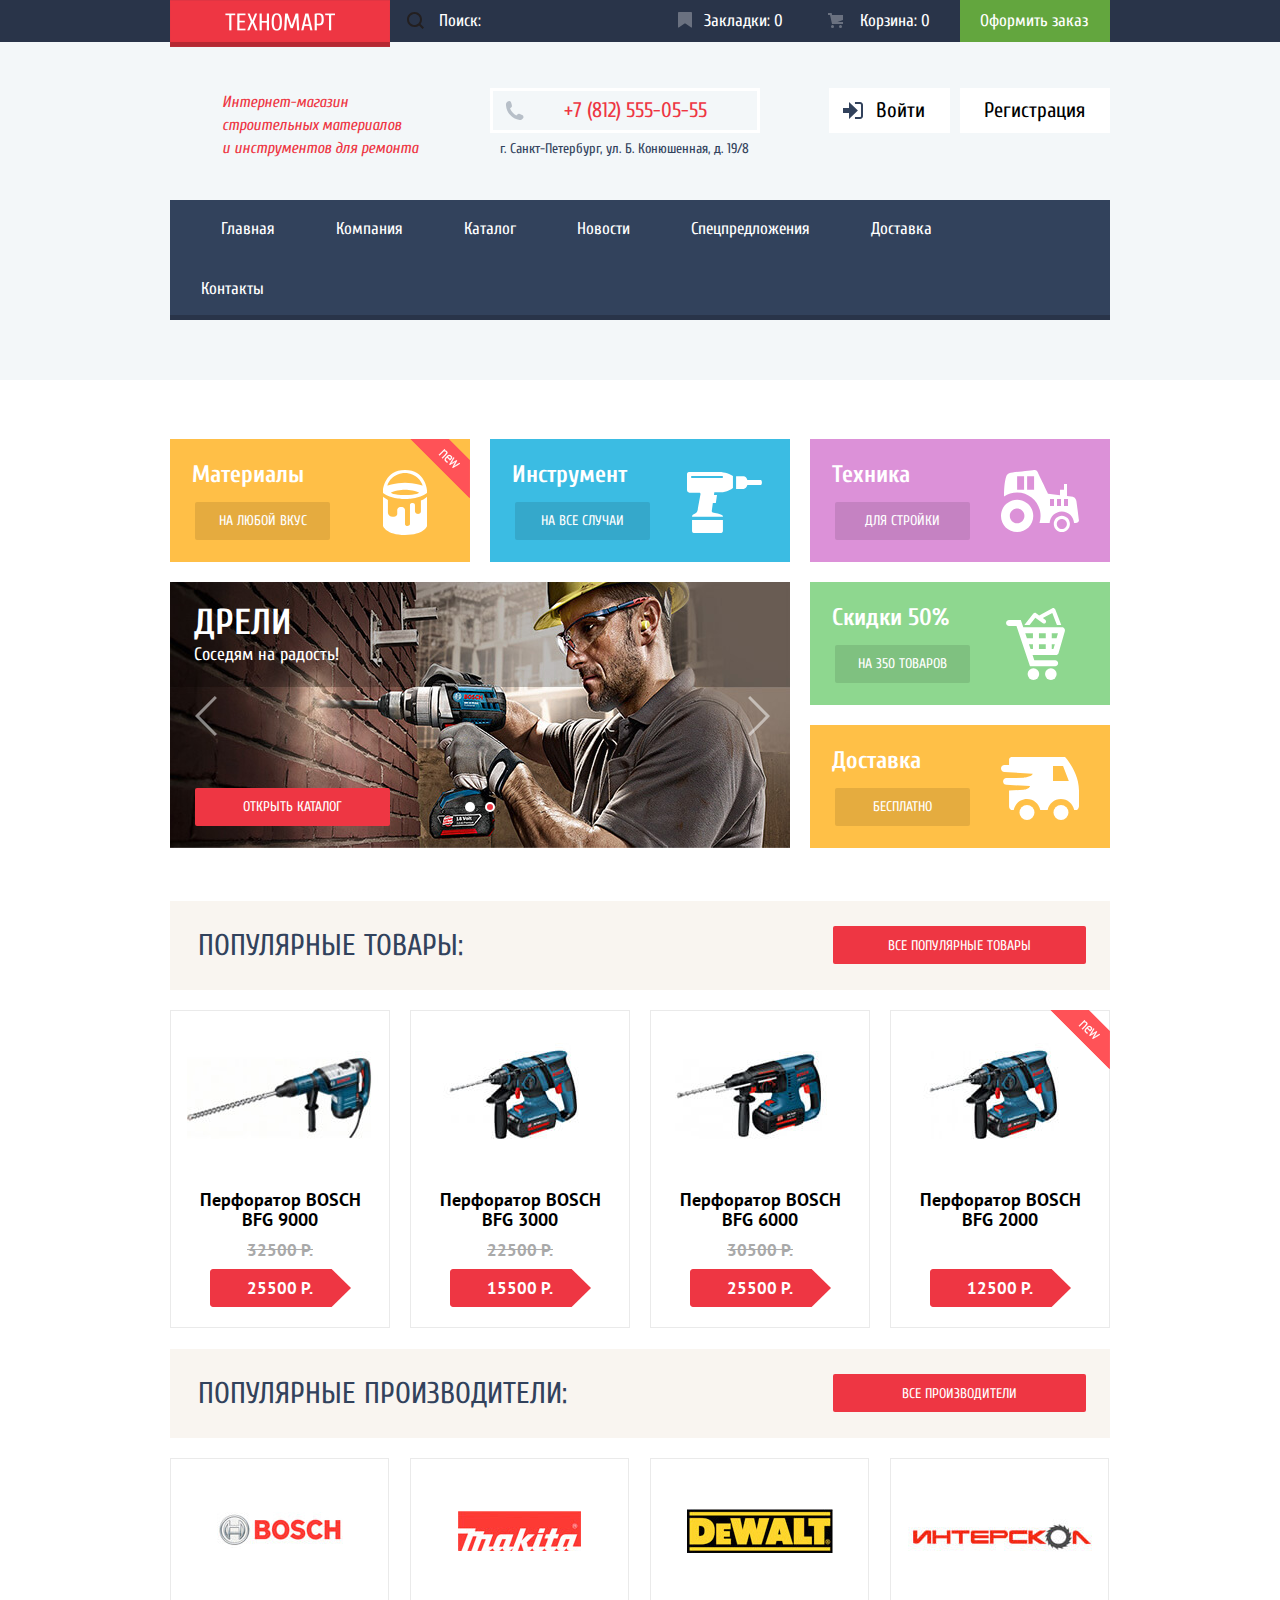
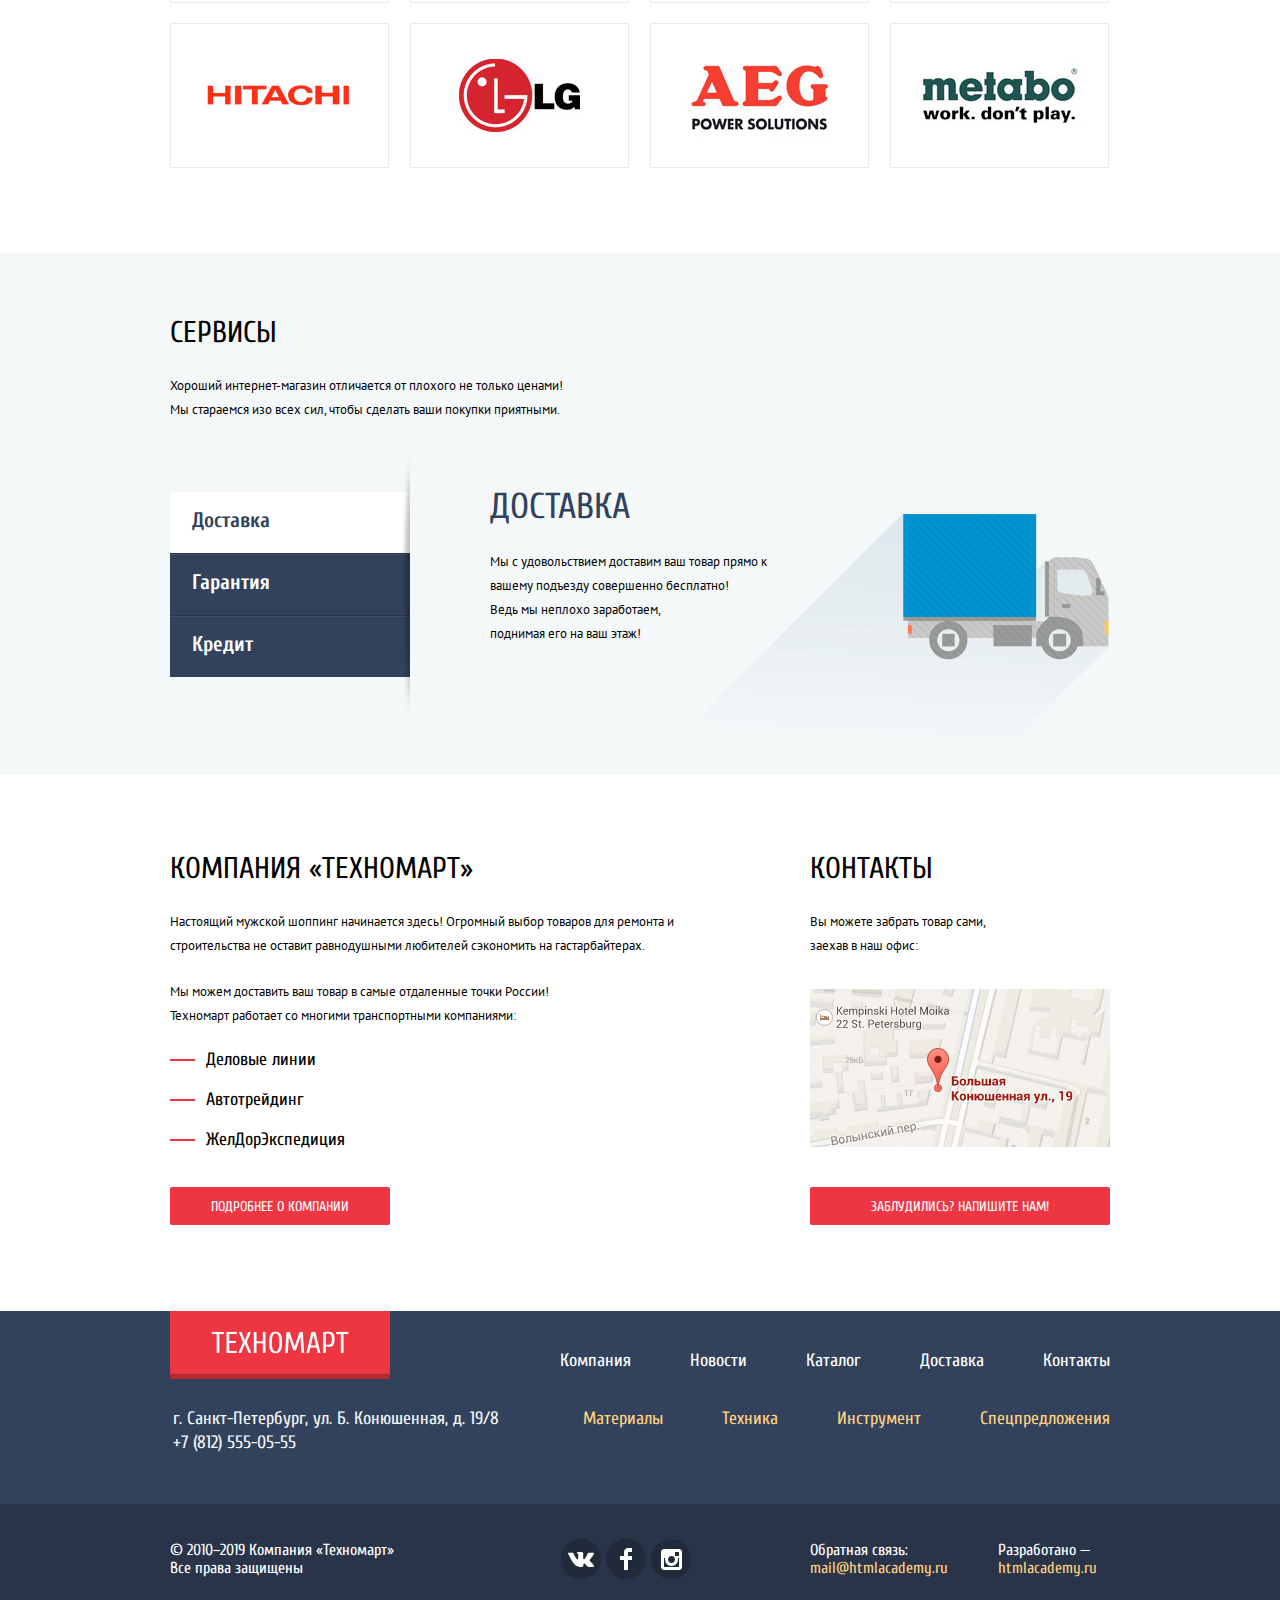
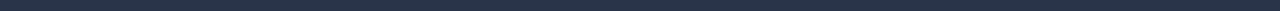
==== index.html @ 3f4727f4 "Styling of index.html is 100% complete" ====
<!DOCTYPE html>
<html lang="ru">
  <head>
    <meta charset="utf-8">
    <title>Техномарт</title>
    <link href="https://fonts.googleapis.com/css?family=Cuprum:400,400i,700%7CPT+Sans:400,700&display=swap&subset=cyrillic" rel="stylesheet">
    <link href="css/normalize.css" rel="stylesheet">
    <link href="css/style.css" rel="stylesheet">
  </head>
  <body>
    <header class="main-header">
      <div class="main-header-top-wrapper">
        <div class="main-header-top container">
          <div class="header-top-left">
            <a href="#" class="logo header-logo"><img src="img/logo-top.png" width="220" height="47" alt="Логотип Техномарта"></a>
            <form class="search-form">
              <input type="text" class="search-field" name="search" value="Поиск:">
            </form>
          </div>
          <div class="header-top-right">
            <a href="#" class="bookmarks">Закладки: 0</a>
            <a href="#" class="cart">Корзина: 0</a>
            <a href="#" class="button order-button">Оформить заказ</a>
          </div>
        </div>
      </div>
      <div class="main-header-middle container">
        <h1>Интернет-магазин<br> строительных материалов<br> и инструментов для ремонта</h1>
        <p class="main-header-contacts">
          <span class="phone-number">+7 (812) 555-05-55</span>
          <span>г. Санкт-Петербург, ул. Б. Конюшенная, д. 19/8</span>
        </p>
        <div class="user-authorization">
          <a href="#" class="button authorization-button sign-in-button">Войти</a>
          <a href="#" class="button authorization-button sign-up-button">Регистрация</a>
        </div>
      </div>
      <nav class="main-navigation container">
        <ul class="site-navigation list-marker-switch">
          <li class="site-navigation-item"><a href="#">Главная</a></li>
          <li class="site-navigation-item"><a href="#">Компания</a></li>
          <li class="site-navigation-item"><a href="catalog.html">Каталог</a></li>
          <li class="site-navigation-item"><a href="#">Новости</a></li>
          <li class="site-navigation-item"><a href="#">Спецпредложения</a></li>
          <li class="site-navigation-item"><a href="#">Доставка</a></li>
          <li class="site-navigation-item"><a href="#">Контакты</a></li>
        </ul>
      </nav>
    </header>
    <main>
      <section class="offers container">
        <div class="offers-item materials-item new-tag">
          <h3>Материалы</h3>
          <a href="#" class="button offers-item-button">На любой вкус</a>
        </div>
        <div class="offers-item instrument-item">
          <h3>Инструмент</h3>
          <a href="#" class="button offers-item-button">На все случаи</a>
        </div>
        <div class="offers-item technique-item">
          <h3>Техника</h3>
          <a href="#" class="button offers-item-button">Для стройки</a>
        </div>
        <div class="offers-item offers-item-slider">
          <input class="visually-hidden" type="radio" id="puncher-slide" name="offers-item-slider-toggle">  
          <input class="visually-hidden" type="radio" id="drill-slide" name="offers-item-slider-toggle" checked>
          <div class="offers-item-slider-toggles">
            <label for="puncher-slide" tabindex="0"></label>
            <label for="drill-slide" tabindex="0"></label>
          </div>
          <span class="slider-arrow slider-arrow-left" tabindex="0"></span>
          <div class="slider-item slider-item-drill">
            <h3>Дрели</h3>
            <span>Соседям на радость!</span>
            <a href="catalog.html" class="button slider-item-button">Открыть каталог</a>
          </div>
          <div class="slider-item slider-item-puncher">
            <h3>Перфораторы</h3>
            <span>Настоящие мужские игрушки</span>
            <a href="catalog.html" class="button slider-item-button">Открыть каталог</a>
          </div>
          <span class="slider-arrow slider-arrow-right" tabindex="0"></span>
        </div>
        <div>
          <div class="offers-item sales-item">
            <h3>Скидки 50%</h3>
            <a href="#" class="button offers-item-button">На 350 товаров</a>
          </div>
          <div class="offers-item delivery-item">
            <h3>Доставка</h3>
            <a href="#" class="button offers-item-button">Бесплатно</a>
          </div>
        </div>
      </section>
      <section class="popular-products container">
        <header class="popular-products-header">
          <h2 class="basic-title">Популярные товары:</h2>
          <a href="#" class="button popular-products-button">Все популярные товары</a>
        </header>
        <ul class="catalog-list list-marker-switch">
          <li class="catalog-list-item" tabindex="0">
            <img src="img/bfg-9000.jpg" width="218" height="170" alt="Перфоратор BOSCH BFG 9000">
            <h3>Перфоратор BOSCH BFG 9000</h3>
            <span class="last-price">32500 Р.</span>
            <span class="current-price">25500 Р.</span>
            <div class="catalog-item-buttons">
              <button class="button buy-item-button" type="button">Купить</button>
              <button class="button bookmark-item-button" type="button">В закладки</button>
            </div>
          </li>
          <li class="catalog-list-item" tabindex="0">
            <img src="img/bfg-3000.jpg" width="218" height="170" alt="Перфоратор BOSCH BFG 3000">
            <h3>Перфоратор BOSCH BFG 3000</h3>
            <span class="last-price">22500 Р.</span>
            <span class="current-price">15500 Р.</span>
            <div class="catalog-item-buttons">
              <button class="button buy-item-button" type="button">Купить</button>
              <button class="button bookmark-item-button" type="button">В закладки</button>
            </div>
          </li>
          <li class="catalog-list-item" tabindex="0">
            <img src="img/bfg-6000.jpg" width="218" height="170" alt="Перфоратор BOSCH BFG 6000">
            <h3>Перфоратор BOSCH BFG 6000</h3>
            <span class="last-price">30500 Р.</span>
            <span class="current-price">25500 Р.</span>
            <div class="catalog-item-buttons">
              <button class="button buy-item-button" type="button">Купить</button>
              <button class="button bookmark-item-button" type="button">В закладки</button>
            </div>
          </li>
          <li class="catalog-list-item new-tag no-sale" tabindex="0">
            <img src="img/bfg-2000.jpg" width="218" height="170" alt="Перфоратор BOSCH BFG 2000">
            <h3>Перфоратор BOSCH BFG 2000</h3>
            <span class="current-price">12500 Р.</span>
            <div class="catalog-item-buttons">
              <button class="button buy-item-button" type="button">Купить</button>
              <button class="button bookmark-item-button" type="button">В закладки</button>
            </div>
          </li>
        </ul>
      </section>
      <section class="popular-brands container">
        <header class="popular-brands-header">
          <h2 class="basic-title">Популярные производители:</h2>
          <a href="#" class="button popular-brands-button">Все производители</a>
        </header>
        <ul class="popular-brands-list list-marker-switch">
          <li class="popular-brands-item">
            <a href="#">
              <img src="img/Bosch.jpg" width="126" height="37" alt="BOSCH">
            </a>
          </li>
          <li class="popular-brands-item">
            <a href="#">
              <img src="img/Makita.jpg" width="123" height="40" alt="Makita">
            </a>
          </li>
          <li class="popular-brands-item">
            <a href="#">
              <img src="img/DeWALT.jpg" width="146" height="44" alt="DeWalt">
            </a>
          </li>
          <li class="popular-brands-item">
            <a href="#">
              <img src="img/Interscol.jpg" width="200" height="88" alt="Интерскол">
            </a>
          </li>
          <li class="popular-brands-item">
            <a href="#">
              <img src="img/Hitachi.jpg" width="169" height="31" alt="HITACHI">
            </a>
          </li>
          <li class="popular-brands-item">
            <a href="#">
              <img src="img/LG.jpg" width="121" height="73" alt="LG">
            </a>
          </li>
          <li class="popular-brands-item">
            <a href="#">
              <img src="img/AEG.jpg" width="151" height="96" alt="AEG">
            </a>
          </li>
          <li class="popular-brands-item">
            <a href="#">
              <img src="img/Metabo.jpg" width="204" height="69" alt="Metabo">
            </a>
          </li>
        </ul>
      </section>
      <div class="service-wrapper">
        <section class="service container">
          <h2 class="basic-title">Сервисы</h2>
          <p class="basic-text">
            Хороший интернет-магазин отличается от плохого не только ценами!
            Мы стараемся изо всех сил, чтобы сделать ваши покупки приятными.
          </p>
          <div class="service-content-wrapper">
            <input class="visually-hidden" type="radio" id="delivery" name="toggle" checked>
            <input class="visually-hidden" type="radio" id="guarantee" name="toggle">
            <input class="visually-hidden" type="radio" id="credit" name="toggle">  
            <div class="service-slider">
              <label for="delivery" tabindex="0">Доставка</label>
              <label for="guarantee" tabindex="0">Гарантия</label>
              <label for="credit" tabindex="0">Кредит</label>
            </div>
            <ul class="service-list list-marker-switch">
              <li class="service-item service-item-delivery">
                <h3>Доставка</h3>
                <p class="basic-text">
                  <span>Мы с удовольствием доставим ваш товар прямо
                    к вашему подъезду совершенно бесплатно!</span>
                  <span>Ведь мы неплохо заработаем,
                      поднимая его на ваш этаж!</span>
                  </p>
              </li>
              <li class="service-item service-item-guarantee">
                <h3>Гарантия</h3>
                <p class="basic-text">
                  <span>Если купленный у нас товар поломается или заискрит,</span>
                  <span>а также в случае пожара, спровоцированного его возгаранием,
                  вы всегда можете быть уверены в нашей гарантии. Мы обменяем
                  сгоревший товар на новый.</span>
                  Дом уж восстановите как-нибудь сами.</p>
              </li>
              <li class="service-item service-item-credit">
                <h3>Кредит</h3>
                <p class="basic-text">Залезть в долговую яму стало проще!
                  Кредитные консультанты придут вам на помощь.</p>
                <a href="#" class="button credit-request-button">Отправить заявку</a>
              </li>
            </ul>
          </div>
        </section>
      </div>
      <section class="company-information container">
        <div class="company-ability">
          <h2 class="basic-title">Компания «Техномарт»</h2>
          <p class="basic-text">Настоящий мужской шоппинг начинается здесь! Огромный выбор товаров для ремонта и
            строительства не оставит равнодушными любителей сэкономить на гастарбайтерах.</p>
          <p class="basic-text">Мы можем доставить ваш товар в самые отдаленные точки России!
            Техномарт работает со многими транспортными компаниями:</p>
          <ul class="transport-company-list list-marker-switch">
            <li>Деловые линии</li>
            <li>Автотрейдинг</li>
            <li>ЖелДорЭкспедиция</li>
          </ul>
          <a href="#" class="button">Подробнее о компании</a>
        </div>
        <div class="company-contacts">
          <h2 class="basic-title">Контакты</h2>
          <p class="basic-text">Вы можете забрать товар сами,
            заехав в наш офис:</p>
          <a href="#"><img src="img/minimap.png" width="300" height="158" alt="Расположение компании «Техномарт»"></a>
          <a href="#" class="button">Заблудились? Напишите нам!</a>
        </div>
      </section>
    </main>
    <footer class="main-footer">
      <div class="main-footer-top-wrapper">
        <div class="main-footer-top container">
          <div>
            <img src="img/logo-bottom.png" width="220" height="68" alt="Логотип Техномарта">
            <p class="main-footer-address">г. Санкт-Петербург, ул. Б. Конюшенная, д. 19/8<br>
                +7 (812) 555-05-55</p>
          </div>
          <nav class="main-footer-navigation">
            <ul class="footer-navigation-top list-marker-switch">
              <li><a href="#">Компания</a></li>
              <li><a href="#">Новости</a></li>
              <li><a href="catalog.html">Каталог</a></li>
              <li><a href="#">Доставка</a></li>
              <li><a href="#">Контакты</a></li>
            </ul>
            <ul class="footer-navigation-bottom list-marker-switch">
              <li><a href="#">Материалы</a></li>
              <li><a href="#">Техника</a></li>
              <li><a href="#">Инструмент</a></li>
              <li><a href="#">Спецпредложения</a></li>
            </ul>
          </nav>
        </div>      
      </div>
      <div class="main-footer-bottom-wrapper">
        <div class="main-footer-bottom container">
          <p class="main-footer-copyright">© 2010–2019 Компания «Техномарт»
            Все права защищены</p>
          <ul class="social-link-list list-marker-switch">
            <li class="social-link-item social-link-vk"><a href="vk.com/technomart"></a></li>
            <li class="social-link-item social-link-facebook"><a href="fb.com/technomart"></a></li>
            <li class="social-link-item social-link-instagram"><a href="instagram.com/technomart"></a></li>
          </ul>
          <div class="developer-links">
            <p class="main-footer-email">Обратная связь:
              <a href="mailto:mail@htmlacademy.ru">mail@htmlacademy.ru</a>
            </p>
            <p class="main-footer-developer">Разработано —
              <a href="https://htmlacademy.ru/intensive/htmlcss">htmlacademy.ru</a>
            </p>
          </div>
        </div>
      </div>
    </footer>
    <section class="modal modal-map">
      <h2 class="visually-hidden">Основная карта</h2>
      <img src="img/map.png" width="970" height="476" alt="Расположение Техномарта на карте">
      <button class="close-button map-close-button" type="button" aria-label="Закрыть карту" tabindex="0"></button>
    </section>
    <section class="modal modal-write-us">
      <h2 class="visually-hidden">Форма обратной связи</h2>
      <button class="close-button modal-close-button" type="button" aria-label="Закрыть окно обратной связи" tabindex="0"></button>
      <form class="modal-form" action="https://echo.htmlacademy.ru" method="get">
        <label for="name">Ваше имя:</label>
        <input type="text" id="name" name="name" placeholder="Имя Фамилия">
        <label for="email">Ваш e-mail:</label>
        <input type="text" id="email" name="email" placeholder="email@example.com">
        <label for="letter-text">Текст письма:</label>
        <textarea id="letter-text" name="letter-text" placeholder="В свободной форме"></textarea>
        <input class="button modal-form-button" type="submit" value="Отправить">
      </form>
    </section>
  </body>
</html>
---- css/style.css ----
html {
  box-sizing: border-box;
}

body {
  margin: 0;
  padding: 0;

  font-family: "Cuprum", Arial, sans-serif;
  font-size: 17px;
  line-height: 17px;
  font-weight: normal;
  color: #000000;

  background-color: #ffffff;
}

*,
*::before,
*::after {
  box-sizing: inherit;
}

a {
  color: #ffffff;
  text-decoration: none;
  outline: none;
}

img {
  max-width: 100%;
  height: auto;
}

.container {
  width: 960px;
  margin: 0 auto;
  padding: 0 10px;
}

.visually-hidden {
  position: absolute;
  width: 1px;
  height: 1px;
  margin: -1px;
  border: 0;
  padding: 0;
  clip: rect(0 0 0 0);
  overflow: hidden;
}

.basic-title {
  margin: 0;
  font-size: 30px;
  line-height: 30px;
  font-weight: normal;
  text-transform: uppercase;
}

.basic-text {
  margin: 0;

  font-family: "PT Sans", Arial, sans-serif;
  font-size: 13px;
  line-height: 24px;
}

.list-marker-switch {
  margin: 0;
  padding: 0;

  list-style: none;
}

.main-header-top a:hover,
.main-header-top a:focus {
  background-color: #212a3a;
}

.main-header-top a:active {
  color: rgba(255, 255, 255, 0.6);

  background-color: #161d29;
}

.main-header {
  margin-bottom: 59px;
  padding-bottom: 60px;
  background-color: #f3f7f9;
}

.main-header-top-wrapper {
  background-color: #293449;
}

.main-header-top {
  display: flex;
  justify-content: space-between;

  color: #ffffff;
  line-height: 18px;
}

.header-top-left {
  display: flex;
}

.header-top-right {
  display: flex;
}

.header-logo img {
  position: absolute;
}

.header-top-right a {
  display: inline-flex;
  min-width: 150px;
  padding-top: 12px;
  padding-bottom: 12px;
  padding-left: 20px;
  padding-right: 20px;
}

a.bookmarks {
  position: relative;
  padding-left: 44px;
}

a.cart {
  position: relative;
  padding-left: 50px;
}

.header-top-right a:not(:last-child)::before {
  content: "";

  position: absolute;
  top: 10px;
  left: 15px;

  width: 20px;
  height: 20px;

  opacity: 0.3;
  background-repeat: no-repeat;
  background-position: center;
}

a.bookmarks::before {
  background-image: url("../img/icon-bookmark.svg");
}

a.cart::before {
  background-image: url("../img/icon-cart.svg");
}

.header-top-right a:not(:last-child):hover::before,
.header-top-right a:not(:last-child):focus::before {
  opacity: 1;
}

.header-top-right a:not(:last-child):active::before {
  opacity: 0.5;
}

a.bookmarks:active::before {
  background-image: url("../img/icon-bookmark.svg");
  background-position: 48% 50%;
}

/* a.bookmarks::before {
  background-image: url("../img/icon-bookmark.svg");
}

a.cart::before {
  background-image: url("../img/icon-cart.svg");
} */

/* .header-logo {
  background-image: url("../img/logo-top.png");
  background-position: center;
}

.header-logo:hover {
  background-image: url("../img/logo-top-hover.png");
  background-position: center;
}

.header-logo:active {
  background-image: url("../img/logo-top-active.png");
  background-position: center;
} */

.main-header-middle {
  display: flex;
  justify-content: space-between;
  padding-top: 46px;
  padding-bottom: 39px;
}

.main-header-middle h1,
.main-header-middle h2 {
  width: 300px;
  margin: 0;
  padding-top: 3px;
  padding-left: 52px;
  padding-right: 20px;

  font-size: 16px;
  line-height: 23px;
  font-style: italic;
  font-weight: normal;
  color: #ee3643;
}

.user-account a {
  font-size: 16px;
  line-height: 18px;
  color: #32425c;
  text-decoration: underline;
}

.user-account a:hover,
.user-account a:focus {
  color: #ee3643;
}

.user-account a:active {
  color: rgba(50, 66, 92, 0.3);
}

a.username {
  color: #000000;
  text-decoration: none;
}

a.username:hover,
a.username:focus {
  color: #000000;
}

a.username:active {
  color: rgba(0, 0, 0, 0.3);
}

.main-header-contacts {
  width: 300px;
  margin: 0;

  font-size: 14px;
  line-height: 24px;
  color: #32425c;
}

.main-header-contacts span {
  display: inline-block;
}

.main-header-contacts .phone-number {
  position: relative;

  min-width: 270px;
  border: 3px solid #ffffff;
  margin-bottom: 4px;
  padding-top: 9px;
  padding-bottom: 9px;
  padding-left: 71px;
  padding-right: 20px;

  font-size: 21px;
  line-height: 21px;
  color: #ee3643;
}

.main-header-contacts .phone-number::before {
  content: "";

  position: absolute;
  top: 9px;
  left: 11px;

  width: 20px;
  height: 20px;

  background-image: url("../img/icon-phone.svg");
  background-repeat: no-repeat;
  background-position: center;
}

.main-header-contacts span:last-child {
  padding-left: 10px;
  padding-right: 10px;
}

.button {
  display: inline-block;
  border-radius: 2px;

  font-size: 14px;
  line-height: 18px;
  color: #ffffff;
  text-transform: uppercase;

  background-color: #ee3643;
}

.button:hover,
.button:focus {
  background-color: #ca2c37;
}

.button:active {
  background-color: #ba2732;
}

a.order-button {
  border-radius: 0;

  font-size: 17px;
  text-transform: none;

  background-color: #63a63e;
}

a.order-button:hover,
a.order-button:focus {
  background-color: #5fbb2d;
}

a.order-button:active {
  color: rgba(255, 255, 255, 0.5);

  background-color: #518534;
}

.user-authorization {
  display: flex;
  justify-content: flex-end;
  align-items: flex-start;
  width: 300px;
}

.authorization-button {
  display: inline-flex;
  padding-top: 12px;
  padding-bottom: 12px;
  padding-right: 10px;
  border-radius: 0;

  font-size: 21px;
  line-height: 21px;
  color: #000000;
  text-transform: none;

  background-color: #ffffff;
}

.authorization-button:hover,
.authorization-button:focus {
  color: #ee3643;

  background-color: #ffffff;
}

.authorization-button:active {
  color: rgba(0, 0, 0, 0.3);

  background-color: #ffffff;
}

.sign-in-button {
  position: relative;

  min-width: 121px;
  padding-left: 47px;
}

.sign-in-button::before {
  content: "";

  position: absolute;
  top: 12px;
  left: 14px;

  width: 20px;
  height: 20px;

  background-image: url("../img/icon-login.svg");
  background-repeat: no-repeat;
  background-position: center;
}

.sign-in-button:hover::before,
.sign-in-button:focus::before {
  background-image: url("../img/icon-login-hover.svg");
}

.sign-up-button {
  min-width: 150px;
  margin-left: 10px;
  padding-left: 24px;
}

.site-navigation {
  display: flex;
  flex-wrap: wrap;

  background-color: #32425c;

  box-shadow: inset 0px -5px 0 0 #293449;
}

.site-navigation-item a {
  display: inline-block;
  padding: 20px 30px;
  padding-bottom: 23px;
  padding-left: 31px;

  vertical-align: middle;
}

.site-navigation-item:first-child a {
  padding-left: 51px;
}

.site-navigation-item:last-child a {
  padding-right: 55px;
}

.site-navigation a:hover,
.site-navigation a:focus {
  background-color: #293449;
}

.site-navigation a:active {
  color: rgba(255, 255, 255, 0.5);

  background-color: #1d2739;
}

.search-form {
  min-width: 270px;
  margin-left: 220px;
}

.search-field {
  width: 100%;
  padding-top: 12px;
  padding-left: 49px;
  padding-bottom: 12px;
  border: 0;

  line-height: 18px;
  color: #ffffff;

  background-color: #293449;
  background-image: url("../img/icon-search.svg");
  background-repeat: no-repeat;
  background-position: 17px 12px;
}

.search-field:hover {
  background-color: #212a3a;
  background-image: url("../img/icon-search-hover.svg");
}

.search-field:focus {
  color: #000000;

  background-color: #ffffff;
  background-image: url("../img/icon-search-focus.svg");
  outline: none;
}

/* .search-field::before {
  content: "";

  position: absolute;
  top: 10px;
  left: 15px;

  display: block;
  width: 20px;
  height: 20px;

  opacity: 0.3;
  background-image: url("../img/icon-search.svg");
  background-repeat: no-repeat;
  background-position: center;
}

.search-field:hover::before {
  opacity: 1;
}

.search-field:focus::before {
  background-image: url("../img/icon-search-focus.svg");
} */

.main-header-top .full-cart {
  background-color: #ee3643;
}

.main-header-top .full-cart:hover,
.main-header-top .full-cart:focus {
  background-color: #ca2c37;
}

.main-header-top .full-cart:active {
  background-color: #ba2732;
}

.offers {
  display: flex;
  justify-content: space-between;
  flex-wrap: wrap;
  margin-bottom: 33px;
}

.offers-item {
  position: relative;
  width: 300px;
  min-height: 123px;
  margin-bottom: 20px;
  padding-top: 21px;
  padding-left: 22px;
}

.offers-item.new-tag:after {
  content: "";

  position: absolute;
  top: 0;
  right: 0;

  width: 60px;
  height: 59px;

  background-image: url("../img/new-flag.png");
  background-repeat: no-repeat;
  background-position: center;
}

.offers-item h3 {
  margin: 0;
  margin-bottom: 12px;

  font-size: 24px;
  line-height: 30px;
  font-weight: bold;
  color: #ffffff;
}

.offers-item-button {
  display: inline-block;
  min-width: 135px;
  margin-left: 3px;
  padding-top: 10px;
  padding-bottom: 10px;

  text-align: center;
  vertical-align: middle;

  background-color: rgba(0, 0, 0, 0.1);
}

.offers-item-button:hover,
.offers-item-button:focus {
  background-color: rgba(0, 0, 0, 0.2);
}

.offers-item-button:active {
  background-color: rgba(0, 0, 0, 0.3);
}

.materials-item {
  background-color: #ffbf47;
  background-image: url("../img/offers-materials.svg");
  background-repeat: no-repeat;
  background-position: 83.3% 54%;
}

.instrument-item {
  background-color: #3bbce3;
  background-image: url("../img/offers-instrument.svg");
  background-repeat: no-repeat;
  background-position: 87.7% 54%;
}

.technique-item {
  background-color: #dc91d8;
  background-image: url("../img/offers-technique.svg");
  background-repeat: no-repeat;
  background-position: 86% 51%;
}

.sales-item {
  background-color: #8ed78f;
  background-image: url("../img/offers-sales.svg");
  background-repeat: no-repeat;
  background-position: 81.5% 51%;
}

.delivery-item {
  background-color: #ffc047;
  background-image: url("../img/offers-delivery.svg");
  background-repeat: no-repeat;
  background-position: 86% 53%;
}

.offers-item-slider {
  position: relative;

  width: 620px;
  height: 266px;
  padding: 0;
}

.offers-item-slider-toggles label {
  position: absolute;
  top: 220px;

  display: block;
  width: 10px;
  height: 10px;
  border: none;
  border-radius: 50%;

  background-color: #ffffff;
}

.offers-item-slider-toggles label:first-child {
  left: 295px;
}

.offers-item-slider-toggles label:last-child {
  right: 295px;
}

#puncher-slide:checked ~ .slider-item-puncher,
#drill-slide:checked ~ .slider-item-drill {
  display: block;
}

#puncher-slide:checked ~ .offers-item-slider-toggles label[for="puncher-slide"],
#drill-slide:checked ~ .offers-item-slider-toggles label[for="drill-slide"] {
  border: 2px solid #ffffff;

  background-color: #ee3643;
}

.slider-arrow {
  position: absolute;
  top: 114px;

  width: 22px;
  height: 40px;

  background-repeat: no-repeat;
  background-position: center;

  opacity: 0.5;
  outline: none;
}

.slider-arrow.slider-arrow-left {
  left: 25px;

  background-image: url("../img/slider-arrow-icon.svg");
}

.slider-arrow.slider-arrow-right {
  right: 20px;

  background-image: url("../img/slider-arrow-icon.svg");

  transform: rotate(180deg);
}

.slider-arrow:hover,
.slider-arrow:focus {
  opacity: 1;
}

.slider-item {
  display: none;

  width: 620px;
  height: 266px;
  padding-top: 23px;
  padding-left: 24px;

  background-repeat: no-repeat;
  background-position: center;
  background-size: 100%;
}

.slider-item h3 {
  margin-bottom: 2px;

  font-size: 36px;
  line-height: 36px;
  font-weight: bold;
  text-transform: uppercase;
}

.slider-item span {
  display: block;
  margin-bottom: 121px;

  font-family: "Cuprum", Arial, sans-serif;
  font-size: 18px;
  line-height: 24px;
  color: #ffffff;
}

.slider-item-button {
  min-width: 195px;
  margin-left: 1px;
  padding: 10px;

  text-align: center;
  vertical-align: middle;

  background-color: #ee3643;
}

.slider-item-drill {
  background-color: #5d5355;
  background-image: url("../img/slider-drill.jpg");
}

.slider-item-puncher {
  background-color: #ccbca5;
  background-image: url("../img/slider-puncher.jpg");
}

.popular-products {
  margin-bottom: 21px;
}

.popular-products-header,
.popular-brands-header {
  display: flex;
  justify-content: space-between;
  align-items: center;
  padding: 0 24px;
  margin-bottom: 20px;

  background-color: #f9f5f0;
}

.popular-products-header .basic-title,
.popular-brands-header .basic-title {
  padding: 30px 4px;
  padding-bottom: 29px;
  color: #32425c;
}

.popular-products-button,
.popular-brands-button {
  min-width: 253px;
  margin-top: -2px;
  padding-left: 10px;
  padding-right: 10px;
  padding-top: 11px;
  padding-bottom: 9px;

  text-align: center;
}

.catalog {
  width: 700px;
}

.catalog-list {
  display: flex;
  justify-content: space-between;
  align-items: flex-start;
  flex-wrap: wrap;
}

.catalog-list-item {
  position: relative;

  display: block;
  width: 220px;
  padding-bottom: 10px;
  border: solid 1px rgb(234, 234, 234);

  text-align: center;
}

.catalog-list-item:hover,
.catalog-list-item:focus {
  box-shadow: 0px 5px 12.5px 0 rgba(41, 52, 73, 0.5);
  outline: none;
}

.catalog-list-item.new-tag:after {
  content: "";

  position: absolute;
  top: -1px;
  right: -1px;

  width: 60px;
  height: 59px;

  background-image: url("../img/new-flag.png");
  background-repeat: no-repeat;
  background-position: center;
}

.catalog-list-item h3 {
  margin: 0;
  margin-bottom: 5px;
  padding: 6px 19px;

  font-family: "PT Sans", Arial, sans-serif;
  font-size: 18px;
  line-height: 20px;
  font-weight: bold;
}

.catalog-list-item span {
  display: block;
  margin-bottom: 10px;

  font-family: "PT Sans", Arial, sans-serif;
  font-size: 17px;
  line-height: 18px;
  font-weight: bold;
}

.catalog-list-item .last-price {
  color: #a9a9a9;
  text-decoration: line-through;
}

.catalog-list-item .current-price {
  min-width: 141px;
  min-height: 38px;
  padding: 10px 0;

  text-align: center;
  color: #ffffff;

  background-image: url("../img/price-tag.svg");
  background-repeat: no-repeat;
  background-position: center;
}

.catalog-list-item.no-sale .current-price {
  margin-top: 33px;
}

.catalog-item-buttons {
  position: absolute;
  top: 0;
  left: 0;

  display: none;
  flex-direction: column;
  width: 218px;
  height: 158px;
  padding-top: 45px;
  padding-right: 42px;
  padding-bottom: 0;
  padding-left: 41px;

  background-color: #ffffff;
}

.catalog-item-buttons .button {
  display: block;
  min-width: 135px;
  min-height: 38px;
  margin-bottom: 7px;
}

.catalog-list-item:hover .catalog-item-buttons,
.catalog-list-item:focus .catalog-item-buttons,
.catalog-list-item:focus-within .catalog-item-buttons {
  display: flex;
}

.catalog-list-item .buy-item-button {
  border: none;
  background-color: #63a63e;
}

.catalog-list-item .buy-item-button:hover,
.catalog-list-item .buy-item-button:focus {
  background-color: #5fbb2d;
  outline: none;
}

.catalog-list-item .buy-item-button:active {
  background-color: #518534;
  outline: none;
}

.catalog-list-item .bookmark-item-button {
  color: #32425c;

  border: 3px solid #63a63e;
  border-radius: 3px;
  background-color: #ffffff;
  outline: none;
}

.catalog-list-item .bookmark-item-button:hover,
.catalog-list-item .bookmark-item-button:focus {
  border-color: #32425c;
  outline: none;
}

.catalog-list-item .bookmark-item-button:active {
  color: rgba(50, 66, 92, 0.3);

  border-color: rgba(50, 66, 92, 0.3);
  outline: none;
}

.popular-brands {
  margin-bottom: 65px;
}

.popular-brands-header {
  margin-bottom: 20px;
}

.popular-brands-list {
  display: flex;
  justify-content: space-between;
  flex-wrap: wrap;
}

.popular-brands-item {
  width: 220px;
  margin-bottom: 20px;
}

.popular-brands-item a {
  display: flex;
  width: 219px;
  height: 145px;
  border: 1px solid #eaeaea;

  text-align: center;
}

.popular-brands-item img {
  margin: auto;
}

.popular-brands-item a:hover,
.popular-brands-item a:focus {
  box-shadow: 0px 5px 12.5px 0 rgba(41, 52, 73, 0.5);
}

.popular-brands-item a:active {
  opacity: 0.3;
}

.service-wrapper {
  background-color: #f4f8f9;
}

.service {
  padding: 65px 10px;
  padding-bottom: 22px;
}

.service h2 {
  margin-bottom: 26px;
}

.service > p {
  width: 400px;
  margin-bottom: 67px;
}

.service-content-wrapper {
  display: flex;
  justify-content: space-between;
  margin-bottom: 0;
}

.service-slider {
  position: relative;
  display: flex;
  flex-direction: column;
  width: 240px;
  margin-top: 3px;
}

.service-slider::after {
  content: "";

  position: absolute;
  top: -42px;
  right: 0;

  width: 10px;
  height: 272px;

  background-image: url("../img/slider-shadow.png");
  background-repeat: no-repeat;
  background-position: center;
}

.service-slider label {
  padding: 13px 22px;
  padding-bottom: 18px;
  margin-bottom: 1px;

  font-size: 21px;
  line-height: 30px;
  font-weight: bold;
  color: #ffffff;

  background-color: #32425c;
  box-shadow: 0px 1px 0 0 rgb(41, 52, 73), inset 0px 1px 0 0 rgb(64, 80, 105);

  cursor: pointer;
}

.service-slider label:first-child {
  box-shadow: 0px 1px 0 0 rgb(41, 52, 73);
}

.service-slider label:last-child {
  box-shadow: inset 0px 1px 0 0 rgb(64, 80, 105);
}

.service-slider label:hover,
.service-slider label:focus {
  background-color: #293449;
  box-shadow: 0px 1px 0 0 rgb(41, 52, 73), inset 0px 1px 0 0 rgb(64, 80, 105);
  outline: none;
}

.service-slider label:first-child:hover {
  box-shadow: 0px 1px 0 0 rgb(41, 52, 73);
}

.service-slider label:last-child:hover {
  box-shadow: inset 0px 1px 0 0 rgb(64, 80, 105);
}

.service-slider label:active {
  color: #32425c;

  background-color: #ffffff;
  box-shadow: 0px 1px 0 0 rgb(255, 255, 255), inset 0px 1px 0 0 rgb(255, 255, 255);
  outline: none;
}

.service-slider label:first-child:active {
  box-shadow: 0px 1px 0 0 rgb(255, 255, 255);
}

.service-slider label:last-child:active {
  box-shadow: inset 0px 1px 0 0 rgb(255, 255, 255);
}

.service-list {
  width: 620px;
}

.service-item {
  display: none;
}

.service-item h3 {
  margin: 0;
  margin-bottom: 25px;

  font-size: 36px;
  line-height: 36px;
  font-weight: normal;
  color: #32425c;
  text-transform: uppercase;
}

.service-item span {
  display: block;
}

.service-item-delivery {
  padding-bottom: 107px;

  background-image: url("../img/service.png");
  background-repeat: no-repeat;
  background-position: 151px 25px;
}

.service-item-delivery span:first-of-type {
  width: 280px;
}

.service-item-delivery span:last-of-type {
  width: 220px;
}

.service-item-guarantee {
  padding-bottom: 83px;

  background-image: url("../img/guarantee.png");
  background-repeat: no-repeat;
  background-position: 232px 0;
}

.service-item-guarantee p {
  width: 375px;
}

.service-item-credit {
  padding-bottom: 92px;

  background-image: url("../img/credit.png");
  background-repeat: no-repeat;
  background-position: 155px 0;
}

.service-item-credit p {
  width: 280px;
  padding-bottom: 25px;
}

.credit-request-button {
  min-width: 195px;
  padding-top: 11px;
  padding-bottom: 9px; 

  background-color: #ff5357;

  text-align: center;
}

#delivery:checked ~ .service-list .service-item-delivery,
#guarantee:checked ~ .service-list .service-item-guarantee,
#credit:checked ~ .service-list .service-item-credit {
  display: block;
}

#delivery:checked ~ .service-slider label[for="delivery"],
#guarantee:checked ~ .service-slider label[for="guarantee"],
#credit:checked ~ .service-slider label[for="credit"] {
  color: #32425c;

  background-color: #ffffff;
}

.company-information {
  display: flex;
  justify-content: space-between;
  padding-top: 79px;
  padding-bottom: 86px;
}

.company-information h2 {
  margin-bottom: 26px;
}

.company-ability {
  width: 540px;
  padding-right: 20px;
}

.company-ability p {
  padding-bottom: 22px;
}

.company-ability p:last-of-type {
  padding-right: 90px;
}

.company-ability .button {
  min-width: 220px;
  padding-top: 11px;
  padding-bottom: 9px; 

  text-align: center;
}

.transport-company-list {
  margin-bottom: 17px;
}

.transport-company-list li {
  position: relative;
  padding-left: 36px;
  padding-bottom: 20px;

  font-size: 18px;
  line-height: 20px;  
}

.transport-company-list li::before {
  content: "";

  position: absolute;
  top: 9px;
  left: 0;

  width: 25px;
  height: 2px;

  background-color: #ee3643;
}

.company-contacts {
  width: 300px;
}

.company-contacts p {
  margin-bottom: 31px;
  padding-right: 90px;  
}

.company-contacts a:first-of-type:hover img,
.company-contacts a:first-of-type:focus img {
  transform: scale(1.05);
}

.company-contacts img {
  padding-bottom: 37px;
}

.company-contacts .button {
  min-width: 300px;
  padding-top: 11px;
  padding-bottom: 9px; 

  text-align: center;
}

.main-footer-address {
  padding: 3px;
}

.main-footer-top-wrapper {
  background-color: #32425c;
}

.main-footer-top {
  display: flex;
  justify-content: space-between;
  padding-bottom: 28px;

  font-size: 18px;
  line-height: 24px;
  color: #f3f7f9;
}

.footer-navigation-bottom a {
  color: #ffd180;
}

.main-footer-navigation {
  display: flex;
  flex-direction: column;
  margin: 25px;
  margin-right: 0;
}

.footer-navigation-top {
  display: flex;
  flex-wrap: wrap;
  min-width: 550px;
  padding-top: 13px;
  padding-bottom: 13px;
  padding-left: 2px;
}

.footer-navigation-top li:not(:last-child),
.footer-navigation-bottom li:not(:last-child) {
  margin-right: 59px;
}

.footer-navigation-bottom {
  display: flex;
  flex-wrap: wrap;
  min-width: 525px;
  padding-top: 21px;
  padding-bottom: 13px;
  padding-left: 25px;
}

.main-footer-navigation a:hover,
.main-footer-navigation a:focus {
  text-decoration: underline;
}

.main-footer-navigation a:active {
  text-decoration: none;

  opacity: 0.5;
}

.main-footer-bottom-wrapper {
  background-color: #293449;
}

.main-footer-bottom {
  display: flex;
  justify-content: space-between;
  padding-top: 21px;
  padding-bottom: 18px;

  font-size: 16px;
  line-height: 18px;
  color: #ffffff;
}

.main-footer-copyright {
  width: 300px;
  padding-right: 55px;
}

.main-footer-email a,
.main-footer-developer a {
  color: #ffd180;
}

.main-footer-email a:hover,
.main-footer-developer a:hover,
.main-footer-email a:focus,
.main-footer-developer a:focus {
  text-decoration: underline;
}

.main-footer-email a:active,
.main-footer-developer a:active {
  color: #ee3643;

  text-decoration: none;
}

.social-link-list {
  display: flex;
  flex-wrap: wrap;
  width: 300px;
  padding: 14px 71px;
}

.social-link-item {
  display: inline-block;
  padding-right: 5px;
}

.social-link-item a {
  display: block;
  width: 40px;
  height: 40px;
  border-radius: 50%;

  background-color: #212a3a;
}

.social-link-vk a {
  background-image: url("../img/vk-icon.svg");
  background-size: 26px 15px;
  background-repeat: no-repeat;
  background-position: 50%;
}

.social-link-facebook a {
  background-image: url("../img/fb-icon.svg");
  background-size: 12px 22px;
  background-repeat: no-repeat;
  background-position: 50%;
}

.social-link-instagram a {
  background-image: url("../img/insta-icon.svg");
  background-size: 21px 21px;
  background-repeat: no-repeat;
  background-position: 50%;
}

.social-link-item a:hover,
.social-link-item a:focus,
.social-link-item a:active {
  background-color: #ee3643;
}

.developer-links {
  display: flex;
  width: 300px;
}

.developer-links p {
  display: inline-block;
}

.main-footer-email {
  margin-right: 50px;
}

.modal-map {
  display: none;
}

.modal-write-us {
  display: none;
}

.modal-form label {
  font-size: 18px;
  line-height: 18px;
}

.modal-form input[placeholder],
.modal-form textarea[placeholder] {
  font-size: 13px;
  line-height: 18px;
  color: #a9a9a9;
}

.modal-form-button {
  border: none;
}

.close-button {
  display: block;
  width: 21px;
  height: 21px;
  border: none;
  background-color: transparent;
  background-image: url("../img/close-button.svg");
  background-repeat: no-repeat;
  background-position: 50%;
}

.breadcrumbs {
  display: flex;
}

.breadcrumbs a {
  font-family: "PT Sans", Arial, sans-serif;
  font-size: 13px;
  line-height: 18px;
  color: #000000;
  text-transform: uppercase;
}

.breadcrumbs a:hover,
.breadcrumbs a:focus {
  outline: 1px solid blue;
}

.catalog-main-title {
  margin: 0 auto;

  color: #32425c;

  background-color: #f2f6f8;
}

.catalog-content-container {
  display: flex;
}

.filters {
  width: 220px;
}

.main-filter-title {
  font-family: "PT Sans", Arial, sans-serif;
  font-size: 13px;
  line-height: 18px;
  font-weight: normal;
  color: #000000;
  text-transform: uppercase;

  background-color: #f7f3ec;
}

.filter-title {
  font-family: "PT Sans", Arial, sans-serif;
  font-size: 17px;
  line-height: 30px;
  font-weight: bold;
  text-transform: uppercase;
}

.price-range-filter {
  display: block;
  width: 220px;
  height: 80px;
  background-color: #f7f3ec;
}

.price-field {
  border: none;

  font-family: "PT Sans", Arial, sans-serif;
  font-size: 17px;
  line-height: 18px;

  background-color: #f7f3ec;
}

.brands-filter,
.power-supply-filter {
  border: none;
}

.brands-filter label,
.power-supply-filter label {
  font-family: "PT Sans", Arial, sans-serif;
  font-size: 15px;
  line-height: 20px;
  text-transform: uppercase;
}

input[type="checkbox"]:disabled,
input[type="radio"]:disabled {
  opacity: 0.3;
}

input[type="checkbox"]:disabled + label,
input[type="radio"]:disabled + label {
  opacity: 0.4;
}

.submit-button {
  border: 1px solid #e5e5e5;
  border-radius: 2px;

  font-family: "PT Sans", Arial, sans-serif;
  font-size: 13px;
  line-height: 18px;
  color: #000000;
  text-transform: uppercase;

  background-color: #ffffff;
}

.sorting {
  background-color: #f7f3ec;
}

.sorting-title {
  font-family: "PT Sans", Arial, sans-serif;
  font-size: 13px;
  line-height: 18px;
  font-weight: normal;
  color: #000000;
  text-transform: uppercase;
}

.sorting-link {
  font-family: "PT Sans", Arial, sans-serif;
  font-size: 13px;
  line-height: 18px;
  color: rgba(0, 0, 0, 0.3);
  text-transform: uppercase;
  text-decoration: underline;
  text-decoration-style: dotted;
  text-decoration-color: #ee3643;
}

.sorting-link:hover,
.sorting-link:focus {
  color: rgba(0, 0, 0, 1);
  text-decoration-style: solid;
}

.sorting-link-active,
.sorting-link-active:hover,
.sorting-link-active:focus {
  color: #ee3643;
  text-decoration: none;
}

.sorting-toggle {
  display: block;
  width: 11px;
  height: 10px;
  background-position: 50%;
  background-repeat: no-repeat;
  background-color: transparent;
}

.sorting-min-toggle {
  background-image: url("../img/icon-up-dir.svg");
}

.sorting-max-toggle {
  background-image: url("../img/icon-down-dir.svg");
}

.sorting-min-toggle:hover,
.sorting-min-toggle:focus {
  background-image: url("../img/icon-up-dir-hover.svg");
}

.sorting-max-toggle:hover,
.sorting-max-toggle:focus {
  background-image: url("../img/icon-down-dir-hover.svg");
}

.sorting-min-toggle.active-toggle {
  background-image: url("../img/icon-up-dir-active.svg");
}

.sorting-max-toggle.active-toggle {
  background-image: url("../img/icon-down-dir-active.svg");
}

.pagination-item a {
  border: 1px solid #e5e5e5;
  border-radius: 2px;

  font-family: "PT Sans", Arial, sans-serif;
  font-size: 13px;
  line-height: 18px;
  color: #000000;

  background-color: #ffffff;
}

.pagination-item a:hover,
.pagination-item a:focus {
  border-color: #bdc6ca;
}

.pagination-item a:active {
  border-color: #ee3643;
}

.pagination-item-current a,
.pagination-item-current a:hover,
.pagination-item-current a:focus,
.pagination-item-current a:active {
  border: none;

  color: #ffffff;

  background-color: #ee3643;
}

.puncher-info-wrapper {
  background-color: #f2f6f8;
}

.puncher-info-title {
  color: #32425c;
}

.modal-confirm {
  display: none;
}

.modal-confirm span {
  font-size: 30px;
  line-height: 30px;
  font-weight: normal;
}

.modal-buttons-block {
  background-color: #f1f1f1;
}

.continue-shopping-button {
  border: 3px solid #ffffff;
  border-radius: 2px;

  color: #000000;

  background-color: #ffffff;
}

.continue-shopping-button:hover,
.continue-shopping-button:focus {
  border-color: #32425c;

  background-color: #ffffff;
}

.continue-shopping-button:active {
  opacity: 0.3;
  background-color: #ffffff;
}
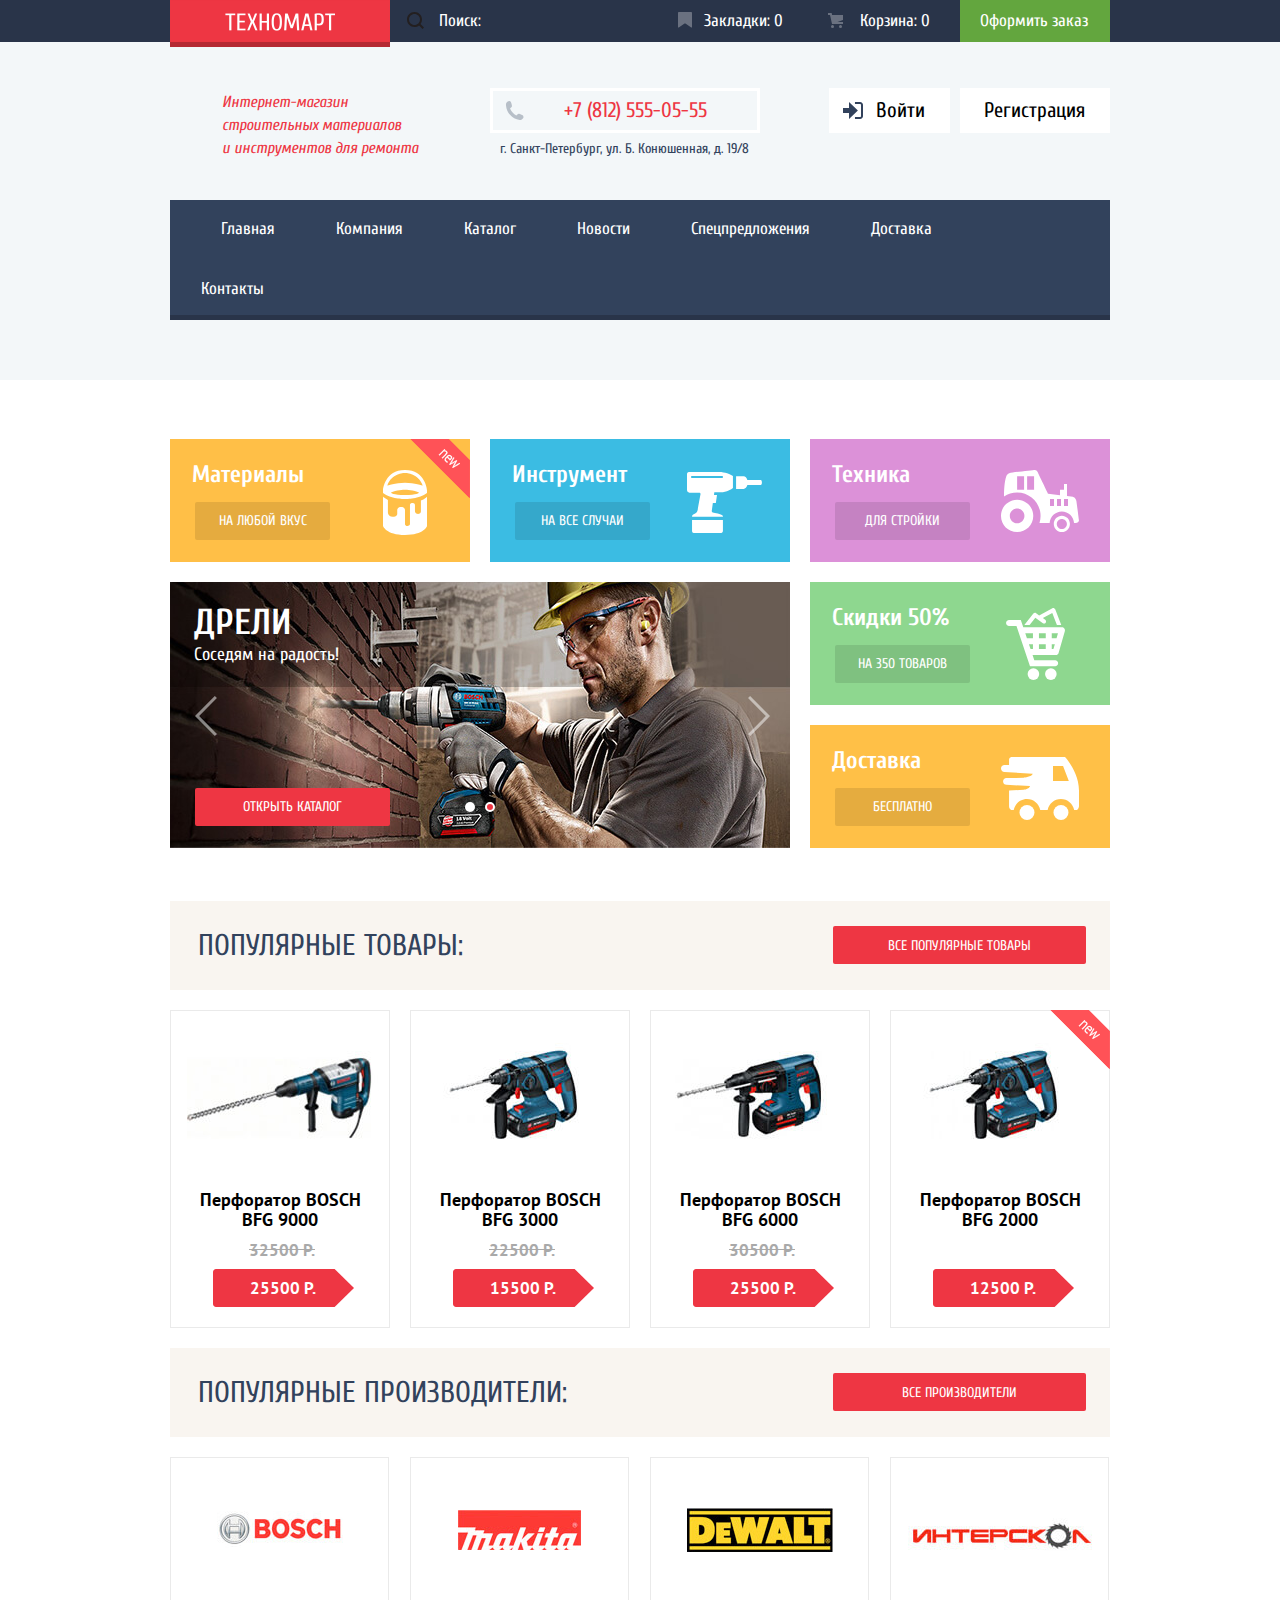
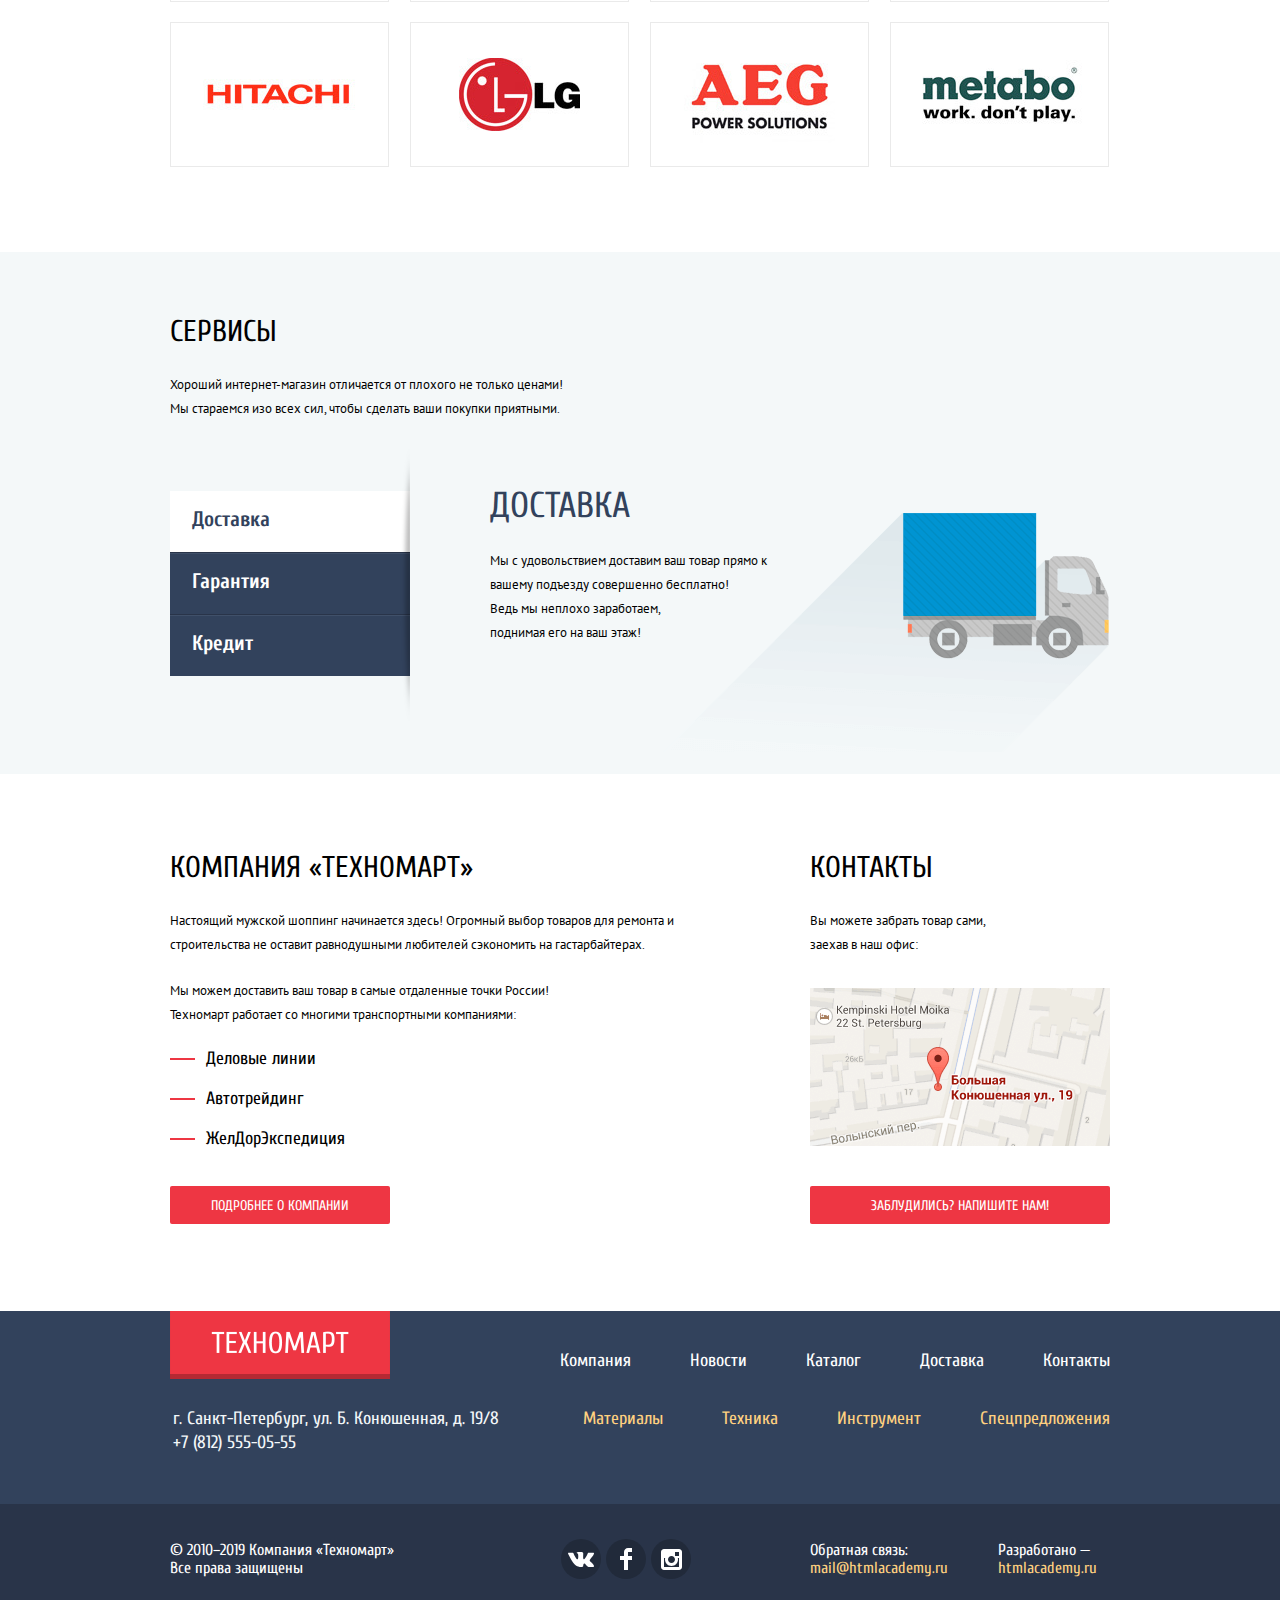
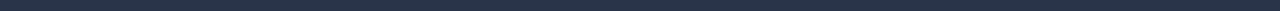
==== commit 935bb349: "Styling of catalog.html is 100% complete" ====
--- a/index.html
+++ b/index.html
@@ -12,9 +12,12 @@
       <div class="main-header-top-wrapper">
         <div class="main-header-top container">
           <div class="header-top-left">
-            <a href="#" class="logo header-logo"><img src="img/logo-top.png" width="220" height="47" alt="Логотип Техномарта"></a>
+            <a href="#" class="logo-image">
+              <img src="img/logo-top.png" width="220" height="47" alt="Логотип Техномарта">
+            </a>
+            <a href="#" class="logo header-logo"></a>
             <form class="search-form">
-              <input type="text" class="search-field" name="search" value="Поиск:">
+              <input type="text" class="search-field" name="search" placeholder="Поиск:">
             </form>
           </div>
           <div class="header-top-right">
@@ -65,8 +68,8 @@
           <input class="visually-hidden" type="radio" id="puncher-slide" name="offers-item-slider-toggle">  
           <input class="visually-hidden" type="radio" id="drill-slide" name="offers-item-slider-toggle" checked>
           <div class="offers-item-slider-toggles">
-            <label for="puncher-slide" tabindex="0"></label>
-            <label for="drill-slide" tabindex="0"></label>
+            <label for="puncher-slide"></label>
+            <label for="drill-slide"></label>
           </div>
           <span class="slider-arrow slider-arrow-left" tabindex="0"></span>
           <div class="slider-item slider-item-drill">
@@ -199,9 +202,9 @@
             <input class="visually-hidden" type="radio" id="guarantee" name="toggle">
             <input class="visually-hidden" type="radio" id="credit" name="toggle">  
             <div class="service-slider">
-              <label for="delivery" tabindex="0">Доставка</label>
-              <label for="guarantee" tabindex="0">Гарантия</label>
-              <label for="credit" tabindex="0">Кредит</label>
+              <label for="delivery">Доставка</label>
+              <label for="guarantee">Гарантия</label>
+              <label for="credit">Кредит</label>
             </div>
             <ul class="service-list list-marker-switch">
               <li class="service-item service-item-delivery">
--- a/css/style.css
+++ b/css/style.css
@@ -38,13 +38,20 @@
   padding: 0 10px;
 }
 
-.visually-hidden {
+.visually-hidden:not(:focus):not(:active),
+input[type="checkbox"].visually-hidden,
+input[type="radio"].visually-hidden {
   position: absolute;
+
   width: 1px;
   height: 1px;
   margin: -1px;
   border: 0;
   padding: 0;
+
+  white-space: nowrap;
+
+  clip-path: inset(100%);
   clip: rect(0 0 0 0);
   overflow: hidden;
 }
@@ -89,6 +96,10 @@
   background-color: #f3f7f9;
 }
 
+.main-header-catalog {
+  margin-bottom: 20px;
+}
+
 .main-header-top-wrapper {
   background-color: #293449;
 }
@@ -109,8 +120,30 @@
   display: flex;
 }
 
-.header-logo img {
+.logo-image img {
   position: absolute;
+  z-index: 10;
+}
+
+.header-logo {
+  position: absolute;
+  z-index: 100;
+
+  display: block;
+  width: 220px;
+  height: 47px;
+
+  background-image: url("../img/logo-top.png");
+  background-position: center;
+}
+
+.header-logo:hover,
+.header-logo:focus {
+  background-image: url("../img/logo-top-hover.png");
+}
+
+.header-logo:active {
+  background-image: url("../img/logo-top-active.png");
 }
 
 .header-top-right a {
@@ -169,29 +202,6 @@
   background-position: 48% 50%;
 }
 
-/* a.bookmarks::before {
-  background-image: url("../img/icon-bookmark.svg");
-}
-
-a.cart::before {
-  background-image: url("../img/icon-cart.svg");
-} */
-
-/* .header-logo {
-  background-image: url("../img/logo-top.png");
-  background-position: center;
-}
-
-.header-logo:hover {
-  background-image: url("../img/logo-top-hover.png");
-  background-position: center;
-}
-
-.header-logo:active {
-  background-image: url("../img/logo-top-active.png");
-  background-position: center;
-} */
-
 .main-header-middle {
   display: flex;
   justify-content: space-between;
@@ -214,7 +224,13 @@
   color: #ee3643;
 }
 
+.user-account {
+  width: 299px;
+}
+
 .user-account a {
+  display: inline-block;
+
   font-size: 16px;
   line-height: 18px;
   color: #32425c;
@@ -230,9 +246,60 @@
   color: rgba(50, 66, 92, 0.3);
 }
 
+.account-management {
+  display: flex;
+  padding-top: 12px;
+  padding-bottom: 12px;
+  padding-left: 46px; 
+  margin-bottom: 8px; 
+
+  background-color: #ffffff;
+}
+
+.account-exit-icon {
+  display: block;
+  width: 20px;
+  height: 20px;
+
+  background-image: url("../img/icon-logout.svg");
+  background-repeat: no-repeat;
+  background-position: center;
+}
+
+.account-exit-icon:hover,
+.account-exit-icon:focus {
+  background-image: url("../img/icon-logout-hover.svg");
+}
+
+.account-exit-icon:active {
+  background-image: url("../img/icon-logout.svg");
+}
+
 a.username {
+  position: relative;
+
+  display: block;
+  width: 200px;  
+  margin-right: 23px;
+
+  font-size: 21px;
+  line-height: 21px;
   color: #000000;
   text-decoration: none;
+}
+
+a.username::before {
+  content: "";
+
+  position: absolute;
+  left: -33px;
+
+  width: 20px;
+  height: 20px;
+
+  background-image: url("../img/icon-user.svg");
+  background-repeat: no-repeat;
+  background-position: center;
 }
 
 a.username:hover,
@@ -242,6 +309,36 @@
 
 a.username:active {
   color: rgba(0, 0, 0, 0.3);
+}
+
+a.username:hover::before,
+a.username:focus::before {
+  background-image: url("../img/icon-user-hover.svg")
+}
+
+a.username:active::before {
+  background-image: url("../img/icon-user.svg")
+}
+
+.user-account > a:first-of-type {
+  position: relative;
+
+  margin-left: 17px;
+  margin-right: 28px;
+}
+
+.user-account > a:first-of-type::after {
+  content: "";
+
+  position: absolute;
+  top: 7px;
+  right: -19px;
+
+  width: 4px;
+  height: 4px;
+  border-radius: 50%;
+
+  background-color: #32425c;
 }
 
 .main-header-contacts {
@@ -473,30 +570,69 @@
   outline: none;
 }
 
-/* .search-field::before {
-  content: "";
-
-  position: absolute;
-  top: 10px;
-  left: 15px;
-
-  display: block;
-  width: 20px;
-  height: 20px;
-
-  opacity: 0.3;
-  background-image: url("../img/icon-search.svg");
-  background-repeat: no-repeat;
-  background-position: center;
-}
-
-.search-field:hover::before {
-  opacity: 1;
-}
-
-.search-field:focus::before {
-  background-image: url("../img/icon-search-focus.svg");
-} */
+.search-field::-webkit-input-placeholder {
+  font-size: 17px;
+  line-height: 18px;
+  color: #ffffff;
+
+  text-indent: 0px;   
+  transition: text-indent 0.3s ease;
+}
+
+.search-field::-moz-placeholder {
+  font-size: 17px;
+  line-height: 18px;
+  color: #ffffff;
+
+  text-indent: 0px;   
+  transition: text-indent 0.3s ease;
+}
+
+.search-field:-moz-placeholder {
+  font-size: 17px;
+  line-height: 18px;
+  color: #ffffff;
+
+  text-indent: 0px;   
+  transition: text-indent 0.3s ease;
+}
+
+.search-field:-ms-input-placeholder {
+  font-size: 17px;
+  line-height: 18px;
+  color: #ffffff;
+
+  text-indent: 0px;   
+  transition: text-indent 0.3s ease;
+}
+
+.search-field:focus::-webkit-input-placeholder {
+  color: #000000;
+
+  text-indent: 500px;   
+  transition: text-indent 0.3s ease;
+}
+
+.search-field:focus::-moz-placeholder {
+  color: #000000;
+
+  text-indent: 500px;   
+  transition: text-indent 0.3s ease;
+}
+
+.search-field:focus:-moz-placeholder {
+  color: #000000;
+
+  text-indent: 500px;   
+  transition: text-indent 0.3s ease;
+}
+
+.search-field:focus:-ms-input-placeholder {
+  color: #000000;
+
+  text-indent: 500px;   
+  transition: text-indent 0.3s ease;
+}
 
 .main-header-top .full-cart {
   background-color: #ee3643;
@@ -639,12 +775,16 @@
 }
 
 #puncher-slide:checked ~ .slider-item-puncher,
-#drill-slide:checked ~ .slider-item-drill {
+#drill-slide:checked ~ .slider-item-drill,
+#puncher-slide:focus:checked ~ .slider-item-puncher,
+#drill-slide:focus:checked ~ .slider-item-drill {
   display: block;
 }
 
 #puncher-slide:checked ~ .offers-item-slider-toggles label[for="puncher-slide"],
-#drill-slide:checked ~ .offers-item-slider-toggles label[for="drill-slide"] {
+#drill-slide:checked ~ .offers-item-slider-toggles label[for="drill-slide"],
+#puncher-slide:focus:checked ~ .offers-item-slider-toggles label[for="puncher-slide"],
+#drill-slide:focus:checked ~ .offers-item-slider-toggles label[for="drill-slide"] {
   border: 2px solid #ffffff;
 
   background-color: #ee3643;
@@ -734,10 +874,6 @@
 .slider-item-puncher {
   background-color: #ccbca5;
   background-image: url("../img/slider-puncher.jpg");
-}
-
-.popular-products {
-  margin-bottom: 21px;
 }
 
 .popular-products-header,
@@ -772,6 +908,8 @@
 
 .catalog {
   width: 700px;
+  margin-top: 11px;
+  margin-bottom: 60px;
 }
 
 .catalog-list {
@@ -786,6 +924,7 @@
 
   display: block;
   width: 220px;
+  margin-bottom: 20px;
   padding-bottom: 10px;
   border: solid 1px rgb(234, 234, 234);
 
@@ -835,6 +974,8 @@
 }
 
 .catalog-list-item .last-price {
+  margin-left: 4px;
+
   color: #a9a9a9;
   text-decoration: line-through;
 }
@@ -842,6 +983,7 @@
 .catalog-list-item .current-price {
   min-width: 141px;
   min-height: 38px;
+  margin-left: 6px;
   padding: 10px 0;
 
   text-align: center;
@@ -1159,7 +1301,7 @@
   display: flex;
   justify-content: space-between;
   padding-top: 79px;
-  padding-bottom: 86px;
+  padding-bottom: 87px;
 }
 
 .company-information h2 {
@@ -1439,9 +1581,15 @@
 
 .breadcrumbs {
   display: flex;
+  margin-bottom: 20px;
+}
+
+.breadcrumbs li {
+  margin-right: 41px;
 }
 
 .breadcrumbs a {
+  position: relative;
   font-family: "PT Sans", Arial, sans-serif;
   font-size: 13px;
   line-height: 18px;
@@ -1451,11 +1599,34 @@
 
 .breadcrumbs a:hover,
 .breadcrumbs a:focus {
-  outline: 1px solid blue;
+  color: rgba(0, 0, 0, 0.5);
+}
+
+a.current-breadcrumbs-link:hover,
+a.current-breadcrumbs-link:focus {
+  color: #000000;
+}
+
+.breadcrumbs li:not(:last-child) a::after {
+  content: "";
+
+  position: absolute;
+
+  width: 8px;
+  height: 12px;
+  top: 2px;
+  right: -23px;
+
+  background-image: url("../img/icon-right-small.svg");
+  background-repeat: no-repeat;
+  background-position: center;
 }
 
 .catalog-main-title {
-  margin: 0 auto;
+  padding-top: 30px;
+  padding-left: 28px;
+  padding-right: 28px;
+  padding-bottom: 29px;
 
   color: #32425c;
 
@@ -1464,13 +1635,21 @@
 
 .catalog-content-container {
   display: flex;
+  margin-top: 9px;
 }
 
 .filters {
   width: 220px;
+  margin-right: 20px;
+  padding-top: 11px;
 }
 
 .main-filter-title {
+  margin: 0;
+  margin-bottom: 11px;
+  padding: 10px 19px;
+  border-radius: 2px;
+
   font-family: "PT Sans", Arial, sans-serif;
   font-size: 13px;
   line-height: 18px;
@@ -1482,6 +1661,9 @@
 }
 
 .filter-title {
+  margin: 0;
+  margin-bottom: 14px;
+
   font-family: "PT Sans", Arial, sans-serif;
   font-size: 17px;
   line-height: 30px;
@@ -1490,38 +1672,246 @@
 }
 
 .price-range-filter {
+  position: relative;
+
   display: block;
   width: 220px;
   height: 80px;
   background-color: #f7f3ec;
 }
 
+.price-range-line {
+  position: relative;
+  top: 39px;
+  left: 20px;
+
+  width: 180px;
+  height: 2px;
+
+  background-color: #d7dcde;
+}
+
+.price-range-line::before {
+  content: "";
+  
+  position: absolute;
+  top: 0;
+  left: 0;
+
+  width: 152px;
+  height: 2px;
+
+  background-color: #00ca74;
+}
+
+.price-toggle {
+  position: absolute;
+  z-index: 100;
+
+  display: inline-block;
+  width: 20px;
+  height: 20px;
+  border: 8px solid #ffffff;
+  border-radius: 50%;
+
+  background-color: #ababab;
+  box-shadow: 0 2px 0 0 #e0ddd8;
+}
+
+.price-toggle-left {
+  top: 30px;
+  left: 20px;
+}
+
+.price-toggle-right {
+  top: 30px;
+  right: 40px;
+}
+
+.price-toggle:hover,
+.price-toggle:focus {
+  outline: none;
+
+  transform: scale(1.2);  
+}
+
+.price-field-block {
+  position: relative;
+
+  display: flex;
+  justify-content: space-between;
+  margin-top: 9px;
+  margin-bottom: 42px;
+}
+
 .price-field {
+  width: 95px;
+  padding: 9px 5px;
+  padding-bottom: 11px;
   border: none;
 
   font-family: "PT Sans", Arial, sans-serif;
   font-size: 17px;
   line-height: 18px;
+  text-align: center;
 
   background-color: #f7f3ec;
+}
+
+.price-field-block::before {
+  content: "";
+
+  position: absolute;
+  top: 19px;
+  left: 105px;
+
+  width: 10px;
+  height: 1px;
+
+  background-color: #444444;
+}
+
+.price-field-max {
+  margin-left: auto;
 }
 
 .brands-filter,
 .power-supply-filter {
+  position: relative;
+
+  display: flex;
+  flex-direction: column;
+  flex-wrap: wrap;
+  margin: 0;
+  padding: 0;
   border: none;
+}
+
+.brands-filter {
+  margin-bottom: 20px;
+}
+
+.power-supply-filter {
+  margin-bottom: 57px;
+}
+
+.brands-filter::before,
+.power-supply-filter::before {
+  content: "";
+
+  position: absolute;
+  top: -17px;
+  left: 0;
+
+  width: 220px;
+  height: 1px;
+
+  background-color: #e5e5e5;
 }
 
 .brands-filter label,
 .power-supply-filter label {
+  position: relative;
+
+  margin-bottom: 20px;
+  padding-left: 35px;
+  padding-right: 35px;
+
   font-family: "PT Sans", Arial, sans-serif;
   font-size: 15px;
   line-height: 20px;
   text-transform: uppercase;
-}
-
-input[type="checkbox"]:disabled,
-input[type="radio"]:disabled {
-  opacity: 0.3;
+
+  user-select: none;
+}
+
+.brands-filter label::before,
+.power-supply-filter label::before {
+  content: "";
+
+  position: absolute;
+
+  top: -2px;
+  left: 0px;
+
+  background-repeat: no-repeat;
+  background-position: center;
+}
+
+.brands-filter label::before {
+  width: 23px;
+  height: 23px;
+  background-image: url("../img/checkbox-off.svg");
+}
+
+input[type="checkbox"]:checked + label::before {
+  width: 27px;
+  height: 23px;
+  background-image: url("../img/checkbox-on.svg");
+}
+
+.power-supply-filter label::before {
+  width: 25px;
+  height: 25px;
+  background-image: url("../img/radio-off.svg");
+}
+
+input[type="radio"]:checked + label::before {
+  width: 25px;
+  height: 25px;
+  background-image: url("../img/radio-on.svg");
+}
+
+input[type="checkbox"] + label:hover::before,
+input[type="checkbox"] + label:focus::before {
+  width: 23px;
+  height: 23px;
+  background-image: url("../img/checkbox-off-hover.svg");
+}
+
+input[type="checkbox"]:focus + label::before {
+  width: 23px;
+  height: 23px;
+  background-image: url("../img/checkbox-off-hover.svg");
+}
+
+input[type="checkbox"]:checked + label:hover::before,
+input[type="checkbox"]:checked + label:focus::before {
+  width: 27px;
+  height: 23px;
+  background-image: url("../img/checkbox-on-hover.svg");
+}
+
+input[type="checkbox"]:focus:checked + label::before {
+  width: 27px;
+  height: 23px;
+  background-image: url("../img/checkbox-on-hover.svg");
+}
+
+input[type="radio"] + label:hover::before,
+input[type="radio"] + label:focus::before {
+  width: 25px;
+  height: 25px;
+  background-image: url("../img/radio-off-hover.svg");
+}
+
+input[type="radio"]:focus + label::before {
+  width: 25px;
+  height: 25px;
+  background-image: url("../img/radio-off-hover.svg");
+}
+
+input[type="radio"]:checked + label:hover::before,
+input[type="radio"]:checked + label:focus::before {
+  width: 25px;
+  height: 25px;
+  background-image: url("../img/radio-on-hover.svg");
+}
+
+input[type="radio"]:focus:checked + label::before {
+  width: 25px;
+  height: 25px;
+  background-image: url("../img/radio-on-hover.svg");
 }
 
 input[type="checkbox"]:disabled + label,
@@ -1529,7 +1919,36 @@
   opacity: 0.4;
 }
 
+input[type="checkbox"]:disabled + label::before,
+input[type="radio"]:disabled + label::before {
+  opacity: 0.3;
+}
+
+input[type="checkbox"]:checked:disabled + label::before,
+input[type="radio"]:checked:disabled + label::before {
+  opacity: 0.3;
+}
+
+input[type="checkbox"]:disabled + label::before {
+  background-image: url("../img/checkbox-off-hover.svg");
+}
+
+input[type="checkbox"]:checked:disabled + label::before {
+  background-image: url("../img/checkbox-on-hover.svg");
+}
+
+input[type="radio"]:disabled + label::before {
+  background-image: url("../img/radio-off-hover.svg");
+}
+
+input[type="radio"]:checked:disabled + label::before {
+  background-image: url("../img/radio-on-hover.svg");
+}
+
+
 .submit-button {
+  display: inline-block;
+  padding: 10px 39px;
   border: 1px solid #e5e5e5;
   border-radius: 2px;
 
@@ -1537,22 +1956,41 @@
   font-size: 13px;
   line-height: 18px;
   color: #000000;
+  text-align: center;
   text-transform: uppercase;
 
   background-color: #ffffff;
 }
 
 .sorting {
+  display: flex;
+  margin-bottom: 20px;
+  padding-top: 10px;
+  padding-bottom: 9px;
+  padding-left: 19px;
+
   background-color: #f7f3ec;
 }
 
 .sorting-title {
+  margin: 0;
+  margin-right: 140px;
+
   font-family: "PT Sans", Arial, sans-serif;
   font-size: 13px;
   line-height: 18px;
   font-weight: normal;
   color: #000000;
   text-transform: uppercase;
+}
+
+.sorting-list {
+  display: flex;
+  margin-right: 52px;
+}
+
+.sorting-item:not(:last-child) {
+  margin-right: 65px;
 }
 
 .sorting-link {
@@ -1583,12 +2021,14 @@
   display: block;
   width: 11px;
   height: 10px;
+  margin-top: 4px;
   background-position: 50%;
   background-repeat: no-repeat;
   background-color: transparent;
 }
 
 .sorting-min-toggle {
+  margin-right: 21px;
   background-image: url("../img/icon-up-dir.svg");
 }
 
@@ -1614,7 +2054,21 @@
   background-image: url("../img/icon-down-dir-active.svg");
 }
 
+.pagination-list {
+  display: flex;
+  margin-top: 32px;
+}
+
+.pagination-item {
+  margin-right: 10px;
+}
+
 .pagination-item a {
+  display: block;
+  min-width: 38px;
+  height: 38px;
+  padding: 10px 0;
+
   border: 1px solid #e5e5e5;
   border-radius: 2px;
 
@@ -1622,8 +2076,16 @@
   font-size: 13px;
   line-height: 18px;
   color: #000000;
+  text-align: center;
 
   background-color: #ffffff;
+}
+
+.pagination-item:last-child a {
+  padding-left: 32px;
+  padding-right: 30px;
+
+  text-transform: uppercase;
 }
 
 .pagination-item a:hover,
@@ -1650,7 +2112,14 @@
   background-color: #f2f6f8;
 }
 
+.puncher-info {
+  padding-top: 65px;
+  padding-bottom: 68px;
+}
+
 .puncher-info-title {
+  margin-bottom: 26px;
+
   color: #32425c;
 }
 
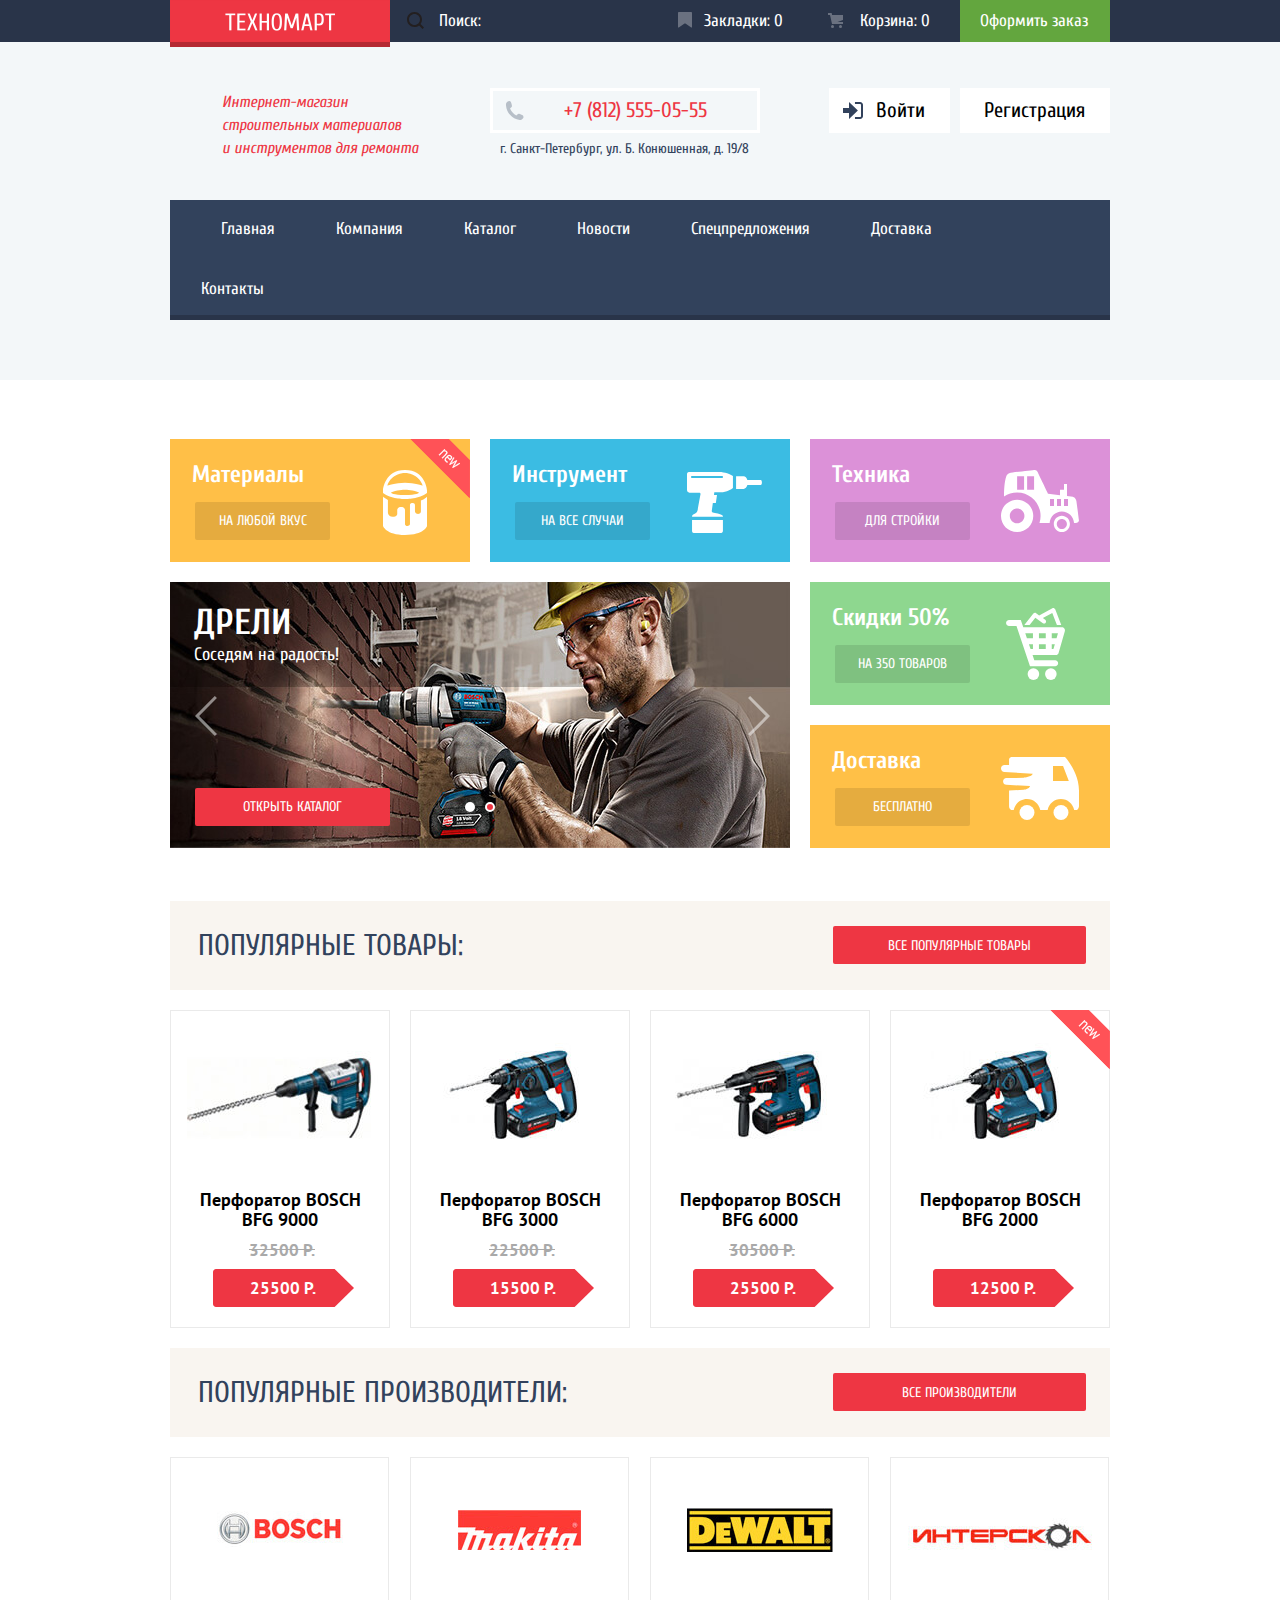
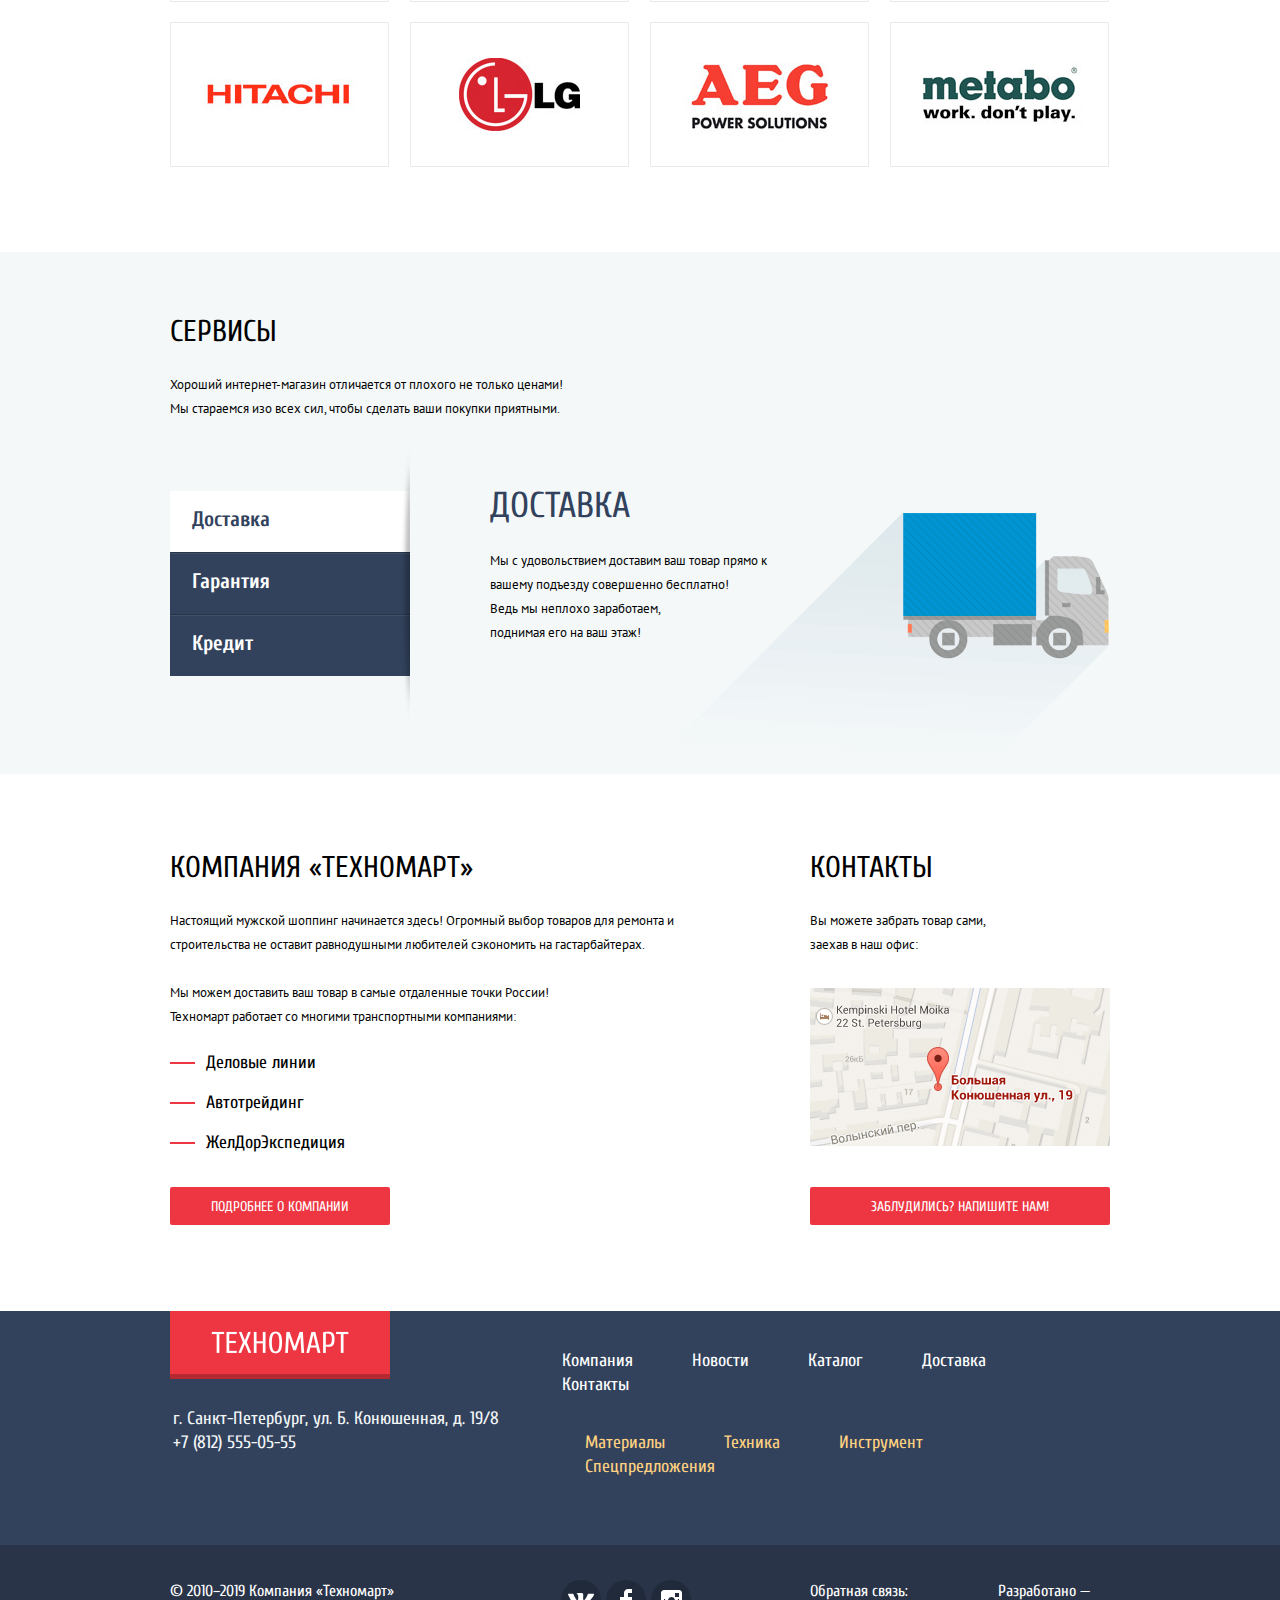
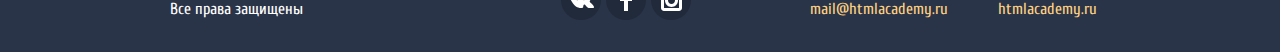
==== commit 210a1f65: "Content overflow check completed" ====
--- a/index.html
+++ b/index.html
@@ -100,7 +100,7 @@
           <h2 class="basic-title">Популярные товары:</h2>
           <a href="#" class="button popular-products-button">Все популярные товары</a>
         </header>
-        <ul class="catalog-list list-marker-switch">
+        <ul class="catalog-list catalog-list-mini list-marker-switch">
           <li class="catalog-list-item" tabindex="0">
             <img src="img/bfg-9000.jpg" width="218" height="170" alt="Перфоратор BOSCH BFG 9000">
             <h3>Перфоратор BOSCH BFG 9000</h3>
@@ -253,8 +253,10 @@
           <h2 class="basic-title">Контакты</h2>
           <p class="basic-text">Вы можете забрать товар сами,
             заехав в наш офис:</p>
-          <a href="#"><img src="img/minimap.png" width="300" height="158" alt="Расположение компании «Техномарт»"></a>
-          <a href="#" class="button">Заблудились? Напишите нам!</a>
+          <a href="map.html">
+            <img src="img/minimap.png" width="300" height="158" alt="Расположение компании «Техномарт»">
+          </a>
+          <a href="writeus.html" class="button">Заблудились? Напишите нам!</a>
         </div>
       </section>
     </main>
@@ -305,17 +307,21 @@
     </footer>
     <section class="modal modal-map">
       <h2 class="visually-hidden">Основная карта</h2>
-      <img src="img/map.png" width="970" height="476" alt="Расположение Техномарта на карте">
+      <img src="img/map.png" width="970" height="467" alt="Расположение Техномарта на карте">
       <button class="close-button map-close-button" type="button" aria-label="Закрыть карту" tabindex="0"></button>
     </section>
     <section class="modal modal-write-us">
       <h2 class="visually-hidden">Форма обратной связи</h2>
       <button class="close-button modal-close-button" type="button" aria-label="Закрыть окно обратной связи" tabindex="0"></button>
       <form class="modal-form" action="https://echo.htmlacademy.ru" method="get">
-        <label for="name">Ваше имя:</label>
-        <input type="text" id="name" name="name" placeholder="Имя Фамилия">
-        <label for="email">Ваш e-mail:</label>
-        <input type="text" id="email" name="email" placeholder="email@example.com">
+        <p>
+          <label for="name">Ваше имя:</label>
+          <input type="text" id="name" name="name" placeholder="Имя Фамилия">
+        </p>
+        <p>
+          <label for="email">Ваш e-mail:</label>
+          <input type="text" id="email" name="email" placeholder="email@example.com">
+        </p>
         <label for="letter-text">Текст письма:</label>
         <textarea id="letter-text" name="letter-text" placeholder="В свободной форме"></textarea>
         <input class="button modal-form-button" type="submit" value="Отправить">
--- a/css/style.css
+++ b/css/style.css
@@ -62,6 +62,7 @@
   line-height: 30px;
   font-weight: normal;
   text-transform: uppercase;
+  word-wrap: break-word;
 }
 
 .basic-text {
@@ -77,6 +78,19 @@
   padding: 0;
 
   list-style: none;
+}
+
+.main-header-top-wrapper {
+  background-color: #293449;
+}
+
+.main-header-top {
+  display: flex;
+  justify-content: space-between;
+  align-items: center;
+
+  color: #ffffff;
+  line-height: 18px;
 }
 
 .main-header-top a:hover,
@@ -98,18 +112,6 @@
 
 .main-header-catalog {
   margin-bottom: 20px;
-}
-
-.main-header-top-wrapper {
-  background-color: #293449;
-}
-
-.main-header-top {
-  display: flex;
-  justify-content: space-between;
-
-  color: #ffffff;
-  line-height: 18px;
 }
 
 .header-top-left {
@@ -204,6 +206,7 @@
 
 .main-header-middle {
   display: flex;
+  flex-wrap: wrap;
   justify-content: space-between;
   padding-top: 46px;
   padding-bottom: 39px;
@@ -233,6 +236,7 @@
 
   font-size: 16px;
   line-height: 18px;
+  vertical-align: top;
   color: #32425c;
   text-decoration: underline;
 }
@@ -323,6 +327,7 @@
 .user-account > a:first-of-type {
   position: relative;
 
+  width: 75px;
   margin-left: 17px;
   margin-right: 28px;
 }
@@ -341,6 +346,10 @@
   background-color: #32425c;
 }
 
+.user-account > a:last-of-type {
+  width: 115px;
+}
+
 .main-header-contacts {
   width: 300px;
   margin: 0;
@@ -352,6 +361,8 @@
 
 .main-header-contacts span {
   display: inline-block;
+
+  vertical-align: top;
 }
 
 .main-header-contacts .phone-number {
@@ -398,6 +409,7 @@
   line-height: 18px;
   color: #ffffff;
   text-transform: uppercase;
+  vertical-align: middle;
 
   background-color: #ee3643;
 }
@@ -690,7 +702,7 @@
 
 .offers-item-button {
   display: inline-block;
-  min-width: 135px;
+  width: 135px;
   margin-left: 3px;
   padding-top: 10px;
   padding-bottom: 10px;
@@ -827,8 +839,9 @@
   display: none;
 
   width: 620px;
-  height: 266px;
+  min-height: 266px;
   padding-top: 23px;
+  padding-bottom: 22px;
   padding-left: 24px;
 
   background-repeat: no-repeat;
@@ -856,7 +869,7 @@
 }
 
 .slider-item-button {
-  min-width: 195px;
+  width: 195px;
   margin-left: 1px;
   padding: 10px;
 
@@ -881,7 +894,7 @@
   display: flex;
   justify-content: space-between;
   align-items: center;
-  padding: 0 24px;
+  padding: 24px;
   margin-bottom: 20px;
 
   background-color: #f9f5f0;
@@ -889,14 +902,15 @@
 
 .popular-products-header .basic-title,
 .popular-brands-header .basic-title {
-  padding: 30px 4px;
-  padding-bottom: 29px;
+  max-width: 450px;
+  padding: 6px 4px;
+  padding-bottom: 5px;
   color: #32425c;
 }
 
 .popular-products-button,
 .popular-brands-button {
-  min-width: 253px;
+  width: 253px;
   margin-top: -2px;
   padding-left: 10px;
   padding-right: 10px;
@@ -914,7 +928,6 @@
 
 .catalog-list {
   display: flex;
-  justify-content: space-between;
   align-items: flex-start;
   flex-wrap: wrap;
 }
@@ -924,11 +937,21 @@
 
   display: block;
   width: 220px;
+  min-height: 318px;
   margin-bottom: 20px;
+  margin-right: 20px;
   padding-bottom: 10px;
   border: solid 1px rgb(234, 234, 234);
 
   text-align: center;
+}
+
+.catalog .catalog-list-item:nth-child(3n) {
+  margin-right: 0;
+}
+
+.catalog-list.catalog-list-mini .catalog-list-item:nth-child(4n) {
+  margin-right: 0;
 }
 
 .catalog-list-item:hover,
@@ -952,10 +975,17 @@
   background-position: center;
 }
 
+.catalog-list-item img {
+  display: block;
+  width: 218px;
+  min-height: 170px;
+}
+
 .catalog-list-item h3 {
   margin: 0;
   margin-bottom: 5px;
-  padding: 6px 19px;
+  padding: 9px 19px;
+  padding-bottom: 6px;
 
   font-family: "PT Sans", Arial, sans-serif;
   font-size: 18px;
@@ -1007,7 +1037,7 @@
   flex-direction: column;
   width: 218px;
   height: 158px;
-  padding-top: 45px;
+  padding-top: 43px;
   padding-right: 42px;
   padding-bottom: 0;
   padding-left: 41px;
@@ -1016,10 +1046,11 @@
 }
 
 .catalog-item-buttons .button {
-  display: block;
+  display: block;  
   min-width: 135px;
-  min-height: 38px;
-  margin-bottom: 7px;
+  margin-bottom: 8px;
+  padding-left: 11px;
+  border-radius: 3px;
 }
 
 .catalog-list-item:hover .catalog-item-buttons,
@@ -1030,25 +1061,37 @@
 
 .catalog-list-item .buy-item-button {
   border: none;
+  padding-top: 11px;
+  padding-bottom: 9px;
+
+  box-shadow: inset 0px -3px 0 0 rgb(54, 115, 21);
   background-color: #63a63e;
+  background-image: url("../img/icon-cart-default.svg");
+  background-repeat: no-repeat;
+  background-position: 12% 47%;
 }
 
 .catalog-list-item .buy-item-button:hover,
 .catalog-list-item .buy-item-button:focus {
   background-color: #5fbb2d;
+  background-image: url("../img/icon-cart.svg");
   outline: none;
 }
 
 .catalog-list-item .buy-item-button:active {
+  box-shadow: none;
   background-color: #518534;
+  background-image: url("../img/icon-cart.svg");
   outline: none;
 }
 
 .catalog-list-item .bookmark-item-button {
+  border: 3px solid #63a63e;
+  padding-top: 8px;
+  padding-bottom: 6px;
+
   color: #32425c;
 
-  border: 3px solid #63a63e;
-  border-radius: 3px;
   background-color: #ffffff;
   outline: none;
 }
@@ -1091,6 +1134,7 @@
   height: 145px;
   border: 1px solid #eaeaea;
 
+  color: #000000;
   text-align: center;
 }
 
@@ -1218,6 +1262,7 @@
 }
 
 .service-item h3 {
+  width: 280px;
   margin: 0;
   margin-bottom: 25px;
 
@@ -1274,7 +1319,9 @@
 }
 
 .credit-request-button {
-  min-width: 195px;
+  width: 195px;
+  padding-right: 15px;
+  padding-left: 15px;
   padding-top: 11px;
   padding-bottom: 9px; 
 
@@ -1301,7 +1348,7 @@
   display: flex;
   justify-content: space-between;
   padding-top: 79px;
-  padding-bottom: 87px;
+  padding-bottom: 86px;
 }
 
 .company-information h2 {
@@ -1314,7 +1361,7 @@
 }
 
 .company-ability p {
-  padding-bottom: 22px;
+  padding-bottom: 24px;
 }
 
 .company-ability p:last-of-type {
@@ -1322,15 +1369,17 @@
 }
 
 .company-ability .button {
-  min-width: 220px;
+  width: 220px;
   padding-top: 11px;
   padding-bottom: 9px; 
+  padding-left: 10px;
+  padding-right: 10px;
 
   text-align: center;
 }
 
 .transport-company-list {
-  margin-bottom: 17px;
+  margin-bottom: 14px;
 }
 
 .transport-company-list li {
@@ -1364,19 +1413,33 @@
   padding-right: 90px;  
 }
 
+.company-contacts a:first-of-type {
+  display: block;
+  width: 300px;
+  min-height: 158px;
+  padding-bottom: 41px;
+
+  color: #000000;
+}
+
+.company-contacts img {
+  display: block;
+  height: 158px;
+
+  background-color: #eeeae3;
+}
+
 .company-contacts a:first-of-type:hover img,
-.company-contacts a:first-of-type:focus img {
+.company-contacts a:first-of-type:focus img {  
   transform: scale(1.05);
 }
 
-.company-contacts img {
-  padding-bottom: 37px;
-}
-
 .company-contacts .button {
-  min-width: 300px;
+  width: 300px;
   padding-top: 11px;
   padding-bottom: 9px; 
+  padding-left: 10px;
+  padding-right: 10px;
 
   text-align: center;
 }
@@ -1413,21 +1476,24 @@
 .footer-navigation-top {
   display: flex;
   flex-wrap: wrap;
-  min-width: 550px;
+  width: 550px;
   padding-top: 13px;
   padding-bottom: 13px;
   padding-left: 2px;
 }
 
-.footer-navigation-top li:not(:last-child),
-.footer-navigation-bottom li:not(:last-child) {
+.footer-navigation-top li:not(:nth-child(5n)):not(:last-child) {
   margin-right: 59px;
 }
 
+.footer-navigation-bottom li:not(:nth-child(4n)):not(:last-child) {
+  margin-right: 59px;
+}
+
 .footer-navigation-bottom {
   display: flex;
   flex-wrap: wrap;
-  min-width: 525px;
+  width: 550px;
   padding-top: 21px;
   padding-bottom: 13px;
   padding-left: 25px;
@@ -1466,6 +1532,7 @@
 
 .main-footer-email a,
 .main-footer-developer a {
+  display: inline-block;
   color: #ffd180;
 }
 
@@ -1493,6 +1560,8 @@
 .social-link-item {
   display: inline-block;
   padding-right: 5px;
+
+  vertical-align: top;
 }
 
 .social-link-item a {
@@ -1538,34 +1607,18 @@
 
 .developer-links p {
   display: inline-block;
+
+  vertical-align: top;
 }
 
 .main-footer-email {
   margin-right: 50px;
 }
 
-.modal-map {
-  display: none;
-}
-
-.modal-write-us {
-  display: none;
-}
-
-.modal-form label {
-  font-size: 18px;
-  line-height: 18px;
-}
-
-.modal-form input[placeholder],
-.modal-form textarea[placeholder] {
-  font-size: 13px;
-  line-height: 18px;
-  color: #a9a9a9;
-}
-
-.modal-form-button {
-  border: none;
+.modal {
+  position: fixed;
+
+  display: block;
 }
 
 .close-button {
@@ -1573,14 +1626,166 @@
   width: 21px;
   height: 21px;
   border: none;
+
   background-color: transparent;
   background-image: url("../img/close-button.svg");
   background-repeat: no-repeat;
   background-position: 50%;
+
+  cursor: pointer;
+}
+
+.modal-map {
+  top: 151px;
+  left: 50%;
+
+  display: none;
+  width: 970px;
+  height: 467px;
+  margin-left: -485px;
+}
+
+.map-close-button {
+  position: absolute;
+
+  top: 24px;
+  right: 24px;
+}
+
+.modal-write-us {
+  top: 338px;
+  left: 50%;
+  z-index: 5;
+
+  display: none;
+  width: 620px;
+  height: 430px;
+  padding: 47px 80px;  
+  padding-bottom: 0;
+  margin-left: -310px;
+  border-top: 7px solid #ff5257;
+
+  background-color: #ffffff;
+  box-shadow: 0px 20px 40px 0 rgba(0, 0, 0, 0.75);
+}
+
+.modal-close-button {
+  position: absolute;
+
+  top: 9px;
+  right: 9px;
+}
+
+.modal-form {
+  display: flex;
+  justify-content: space-between;
+  flex-wrap: wrap;
+}
+
+.modal-form p {
+  margin: 0;
+}
+
+.modal-form label {
+  display: block;
+  width: 220px;
+  margin-bottom: 9px;
+
+  font-size: 18px;
+  line-height: 18px;
+}
+
+.modal-form textarea,
+.modal-form input[type="text"] {
+  padding: 8px 14px;
+  padding-top: 7px;
+  margin-bottom: 21px;
+  border: 2px solid #dee3e4;
+  border-radius: 2px;
+
+  color: #000000;
+}
+
+.modal-form input[type="text"] {
+  width: 220px;
+}
+
+.modal-form textarea {
+  width: 100%;
+  min-height: 114px;
+  margin-bottom: 74px;
+}
+
+.modal-form textarea:hover,
+.modal-form input[type="text"]:hover,
+.modal-form textarea:focus,
+.modal-form input[type="text"]:focus {
+  border-color: rgba(0, 0, 0, 0.3);
+
+  outline: none;
+}
+
+.modal-form input::-webkit-input-placeholder,
+.modal-form textarea::-webkit-input-placeholder {
+  font-family: "PT Sans", Arial, sans-serif;
+
+  font-size: 13px;
+  line-height: 18px;
+  color: #a9a9a9;
+}
+
+.modal-form input::-moz-placeholder,
+.modal-form textarea::-moz-placeholder {
+  font-family: "PT Sans", Arial, sans-serif;
+
+  font-size: 13px;
+  line-height: 18px;
+  color: #a9a9a9;
+}
+
+.modal-form input:-moz-placeholder,
+.modal-form textarea:-moz-placeholder {
+  font-family: "PT Sans", Arial, sans-serif;
+
+  font-size: 13px;
+  line-height: 18px;
+  color: #a9a9a9;
+}
+
+.modal-form input:-ms-input-placeholder,
+.modal-form textarea:-ms-input-placeholder {
+  font-family: "PT Sans", Arial, sans-serif;
+
+  font-size: 13px;
+  line-height: 18px;
+  color: #a9a9a9;
+}
+
+.modal-form::after {
+  content: "";
+  
+  position: absolute;
+  left: 0;
+  bottom: 0;
+  z-index: 10;
+
+  width: 100%;
+  height: 112px;
+
+  background-color: #f4f4f4;
+}
+
+.modal-form-button {
+  z-index: 15;
+
+  width: 460px;
+  padding: 10px 20px;
+  border: none;
 }
 
 .breadcrumbs {
   display: flex;
+  flex-wrap: wrap;
   margin-bottom: 20px;
 }
 
@@ -1714,6 +1919,8 @@
   border: 8px solid #ffffff;
   border-radius: 50%;
 
+  vertical-align: top;
+
   background-color: #ababab;
   box-shadow: 0 2px 0 0 #e0ddd8;
 }
@@ -1948,6 +2155,7 @@
 
 .submit-button {
   display: inline-block;
+  width: 140px;
   padding: 10px 39px;
   border: 1px solid #e5e5e5;
   border-radius: 2px;
@@ -1957,17 +2165,30 @@
   line-height: 18px;
   color: #000000;
   text-align: center;
+  vertical-align: middle;
   text-transform: uppercase;
 
   background-color: #ffffff;
 }
 
+.submit-button:focus,
+.submit-button:hover {
+  border-color: #bdc6ca;
+}
+
+.submit-button:active {
+  border-color: #ee3643;
+  outline: none;
+}
+
 .sorting {
   display: flex;
+  flex-wrap: wrap;
   margin-bottom: 20px;
   padding-top: 10px;
   padding-bottom: 9px;
   padding-left: 19px;
+  padding-right: 15px;
 
   background-color: #f7f3ec;
 }
@@ -1986,11 +2207,13 @@
 
 .sorting-list {
   display: flex;
-  margin-right: 52px;
-}
-
-.sorting-item:not(:last-child) {
-  margin-right: 65px;
+  align-items: center;
+  flex-wrap: wrap;
+  width: 400px;
+}
+
+.sorting-item:not(:nth-child(3n)):not(:last-child) {
+  margin-right: 69px;
 }
 
 .sorting-link {
@@ -2018,7 +2241,7 @@
 }
 
 .sorting-toggle {
-  display: block;
+  display: inline-block;
   width: 11px;
   height: 10px;
   margin-top: 4px;
@@ -2064,10 +2287,10 @@
 }
 
 .pagination-item a {
-  display: block;
+  display: inline-block;
   min-width: 38px;
   height: 38px;
-  padding: 10px 0;
+  padding: 10px;
 
   border: 1px solid #e5e5e5;
   border-radius: 2px;
@@ -2124,26 +2347,84 @@
 }
 
 .modal-confirm {
+  position: fixed;
+  top: 411px;
+  left: 50%;
+  z-index: 100;
+
   display: none;
+  width: 620px;
+  height: 282px;
+  margin-left: -310px;
+  padding-top: 65px;  
+  padding-bottom: 37px;
+  border-top: 7px solid #ff5257;
+
+  background-color: #ffffff;
+  box-shadow: 0px 20px 40px 0 rgba(0, 0, 0, 0.75);
 }
 
 .modal-confirm span {
+  position: relative;
+
+  display: block;
+  margin-bottom: 68px;
+  padding-left: 180px;
+
   font-size: 30px;
   line-height: 30px;
   font-weight: normal;
 }
 
+.modal-confirm span::before {
+  content: "";
+  
+  position: absolute;
+  top: -17px;
+  left: 81px;
+
+  width: 66px;
+  height: 66px;
+
+  background-image: url("../img/cart-confirm.svg");
+  background-repeat: no-repeat;
+  background-position: center;
+}
+
 .modal-buttons-block {
+  display: flex;
+  justify-content: center;
+  align-items: center;  
+  width: 620px;
+  height: 112px;
   background-color: #f1f1f1;
 }
 
-.continue-shopping-button {
+.modal-buttons-block .button {
+  display: inline-block;
+  width: 220px;
+  padding-top: 11px;
+  padding-bottom: 9px;
+
+  text-align: center;
+  vertical-align: middle;
+}
+
+.modal-order-button {
+  margin-right: 20px;
+}
+
+.modal-buttons-block .continue-shopping-button {
+  padding-top: 8px;
+  padding-bottom: 6px;
   border: 3px solid #ffffff;
   border-radius: 2px;
 
   color: #000000;
 
   background-color: #ffffff;
+
+  outline: none;
 }
 
 .continue-shopping-button:hover,
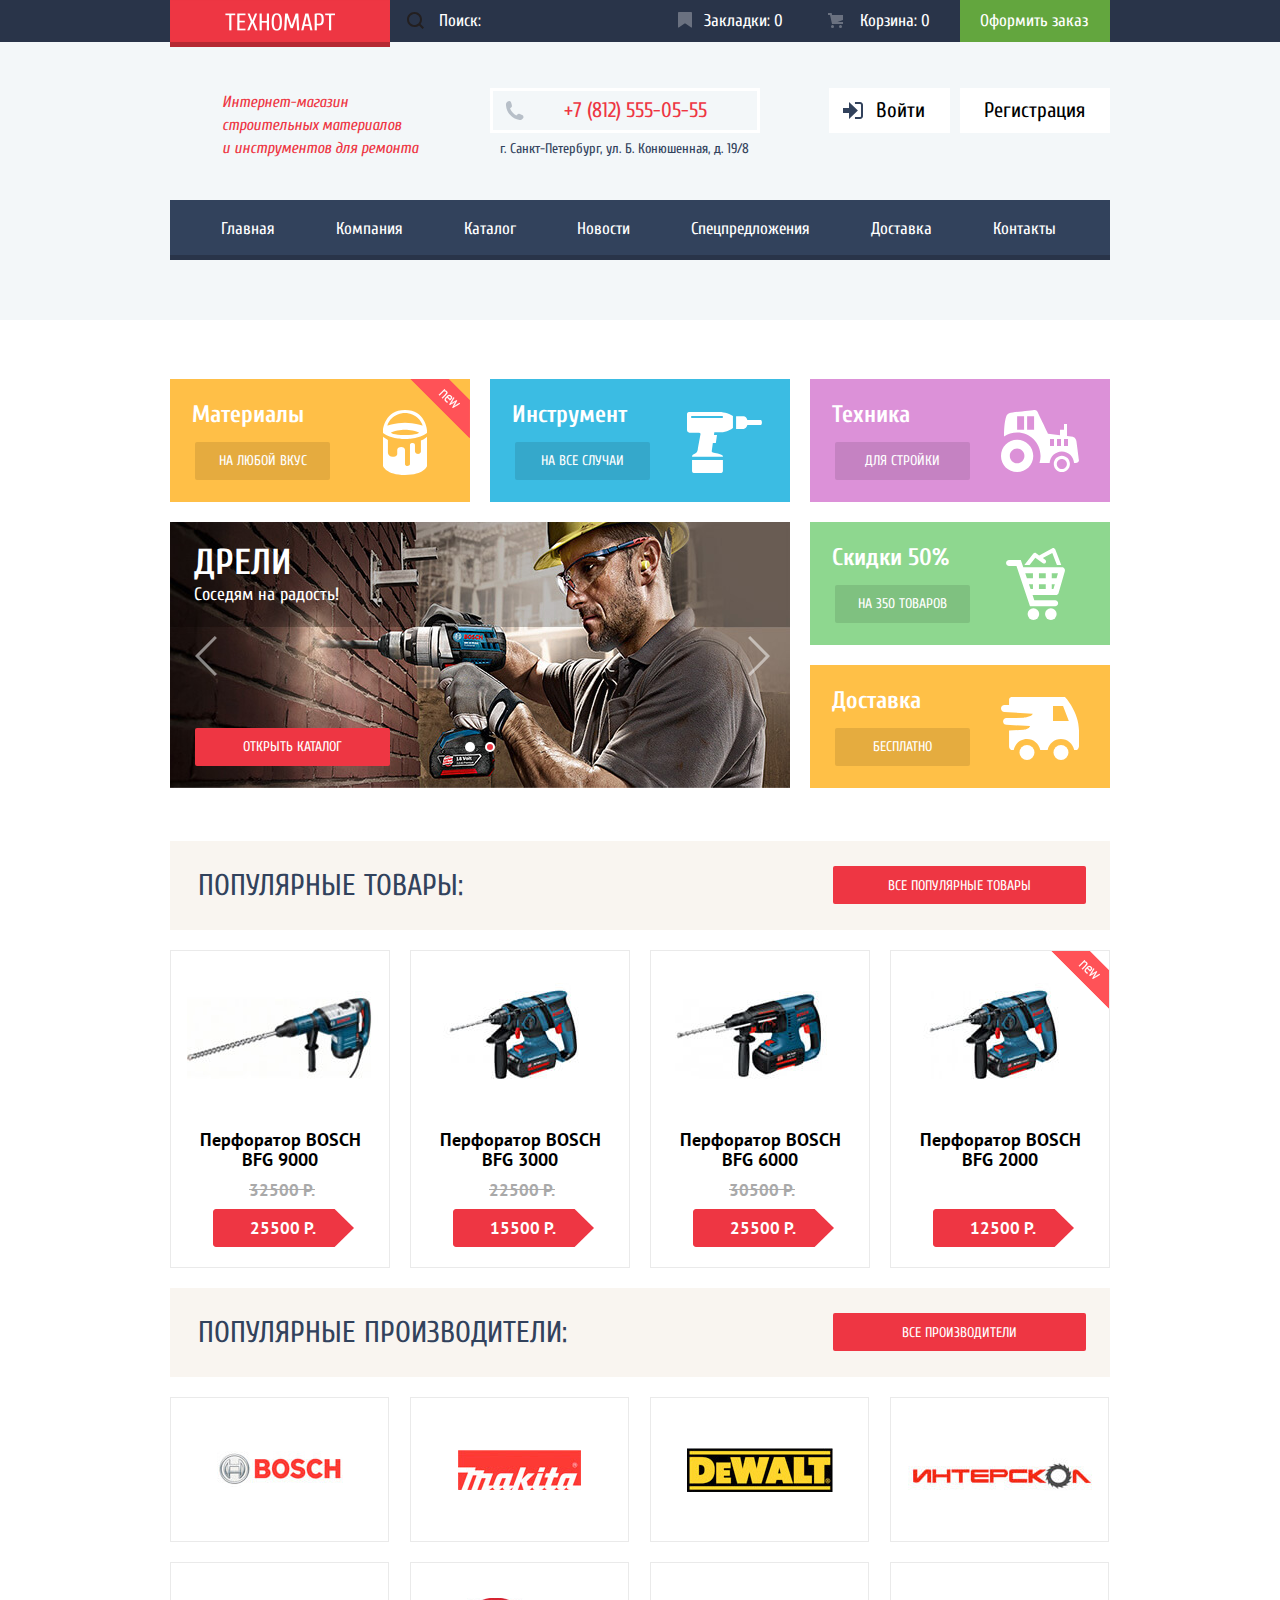
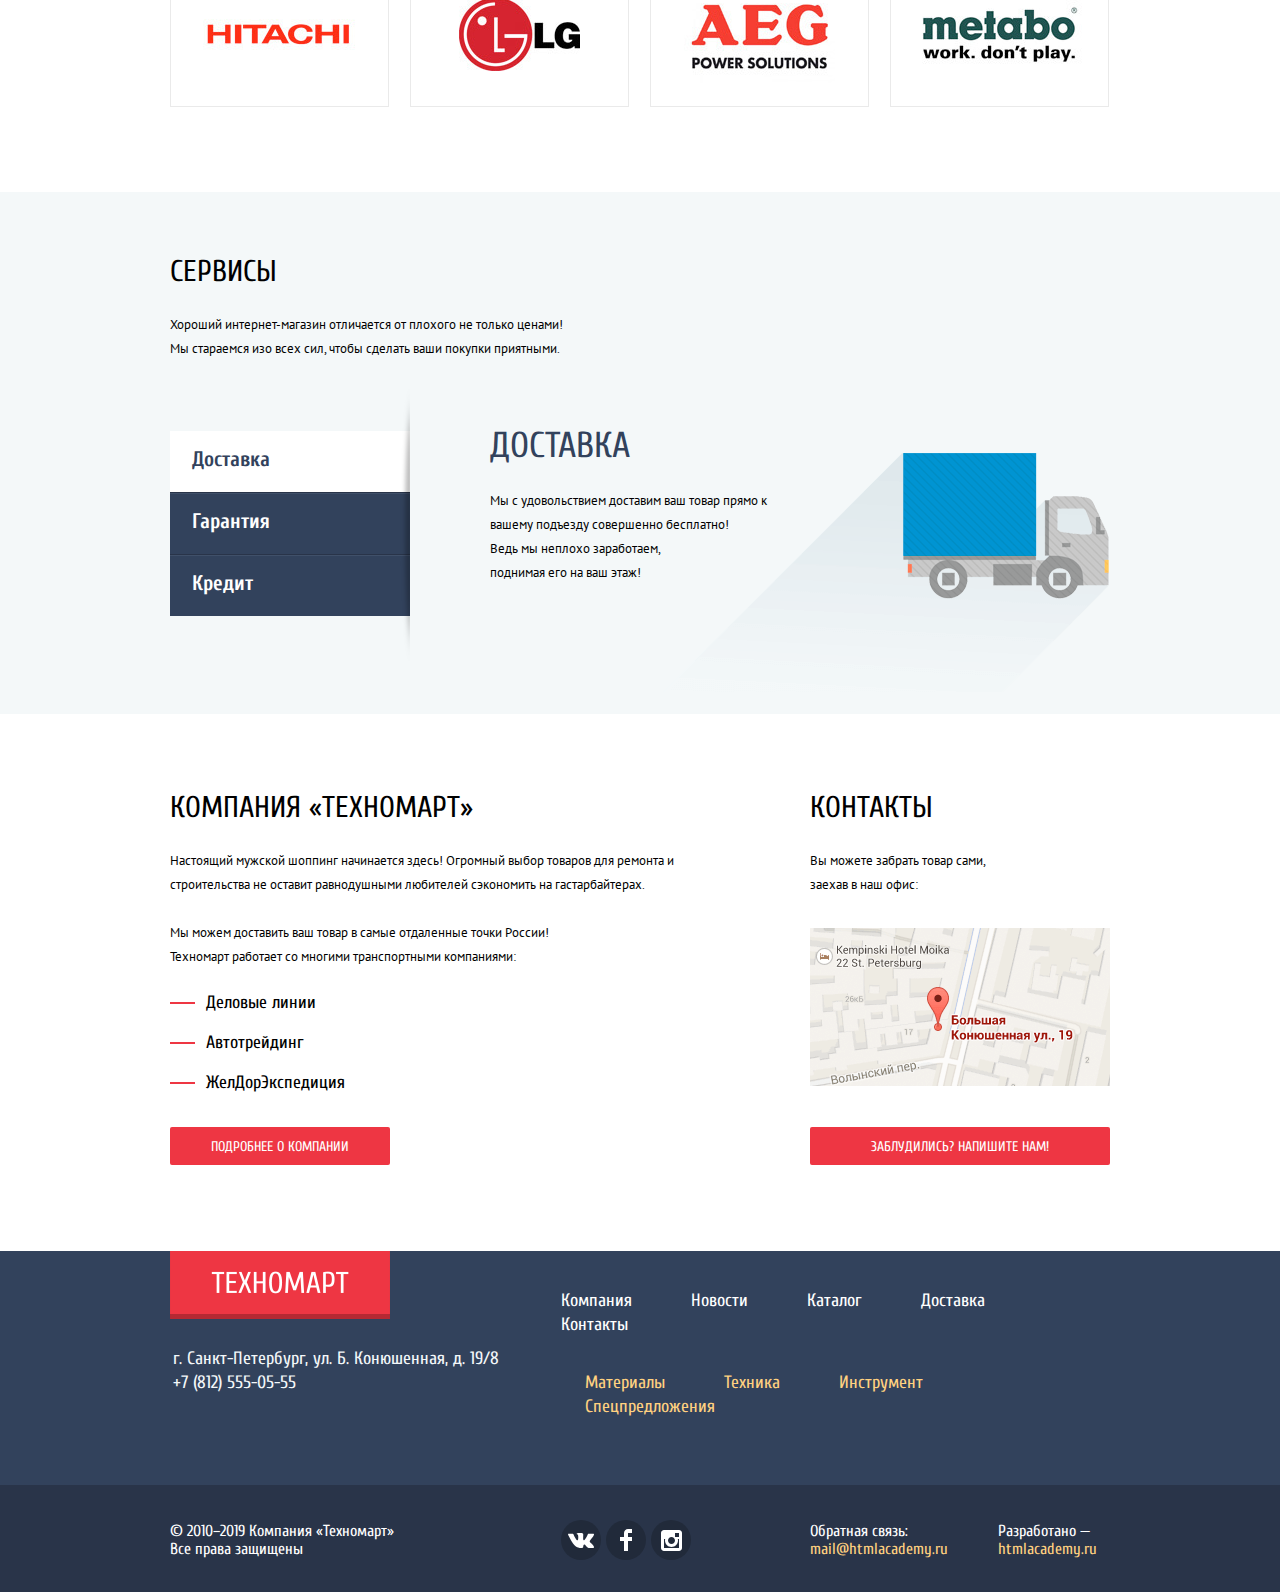
==== commit 81f00c9a: "Testing completed in IE11, Edge, Chrome, Firefox. Bug fixed." ====
--- a/index.html
+++ b/index.html
@@ -2,6 +2,7 @@
 <html lang="ru">
   <head>
     <meta charset="utf-8">
+    <meta name="format-detection" content="telephone=no"/>
     <title>Техномарт</title>
     <link href="https://fonts.googleapis.com/css?family=Cuprum:400,400i,700%7CPT+Sans:400,700&display=swap&subset=cyrillic" rel="stylesheet">
     <link href="css/normalize.css" rel="stylesheet">
@@ -65,13 +66,13 @@
           <a href="#" class="button offers-item-button">Для стройки</a>
         </div>
         <div class="offers-item offers-item-slider">
-          <input class="visually-hidden" type="radio" id="puncher-slide" name="offers-item-slider-toggle">  
-          <input class="visually-hidden" type="radio" id="drill-slide" name="offers-item-slider-toggle" checked>
+          <input class="visually-hidden" type="radio" id="puncher-slide" name="offers-item-slider-toggle" aria-label="Показать слайд с перфораторами">  
+          <input class="visually-hidden" type="radio" id="drill-slide" name="offers-item-slider-toggle" aria-label="Показать слайд с дрелями" checked>
           <div class="offers-item-slider-toggles">
-            <label for="puncher-slide"></label>
-            <label for="drill-slide"></label>
-          </div>
-          <span class="slider-arrow slider-arrow-left" tabindex="0"></span>
+            <label for="puncher-slide" aria-label="Показать слайд с перфораторами"></label>
+            <label for="drill-slide" aria-label="Показать слайд с дрелями"></label>
+          </div>
+          <span class="slider-arrow slider-arrow-left" tabindex="0" aria-label="Показать предыдущий слайд"></span>
           <div class="slider-item slider-item-drill">
             <h3>Дрели</h3>
             <span>Соседям на радость!</span>
@@ -82,7 +83,7 @@
             <span>Настоящие мужские игрушки</span>
             <a href="catalog.html" class="button slider-item-button">Открыть каталог</a>
           </div>
-          <span class="slider-arrow slider-arrow-right" tabindex="0"></span>
+          <span class="slider-arrow slider-arrow-right" tabindex="0" aria-label="Показать следующий слайд"></span>
         </div>
         <div>
           <div class="offers-item sales-item">
@@ -290,9 +291,9 @@
           <p class="main-footer-copyright">© 2010–2019 Компания «Техномарт»
             Все права защищены</p>
           <ul class="social-link-list list-marker-switch">
-            <li class="social-link-item social-link-vk"><a href="vk.com/technomart"></a></li>
-            <li class="social-link-item social-link-facebook"><a href="fb.com/technomart"></a></li>
-            <li class="social-link-item social-link-instagram"><a href="instagram.com/technomart"></a></li>
+            <li class="social-link-item social-link-vk"><a href="vk.com/technomart" aria-label="Страница Техномарта Вконтакте"></a></li>
+            <li class="social-link-item social-link-facebook"><a href="fb.com/technomart" aria-label="Страница Техномарта в Фейсбуке"></a></li>
+            <li class="social-link-item social-link-instagram"><a href="instagram.com/technomart" aria-label="Страница Техномарта в Инстаграме"></a></li>
           </ul>
           <div class="developer-links">
             <p class="main-footer-email">Обратная связь:
--- a/css/style.css
+++ b/css/style.css
@@ -1,5 +1,6 @@
 html {
-  box-sizing: border-box;
+  -webkit-box-sizing: border-box;
+          box-sizing: border-box;
 }
 
 body {
@@ -18,7 +19,8 @@
 *,
 *::before,
 *::after {
-  box-sizing: inherit;
+  -webkit-box-sizing: inherit;
+          box-sizing: inherit;
 }
 
 a {
@@ -27,10 +29,10 @@
   outline: none;
 }
 
-img {
+/* img {
   max-width: 100%;
   height: auto;
-}
+} */
 
 .container {
   width: 960px;
@@ -51,7 +53,9 @@
 
   white-space: nowrap;
 
-  clip-path: inset(100%);
+  -webkit-clip-path: inset(100%);
+
+          clip-path: inset(100%);
   clip: rect(0 0 0 0);
   overflow: hidden;
 }
@@ -85,9 +89,15 @@
 }
 
 .main-header-top {
-  display: flex;
-  justify-content: space-between;
-  align-items: center;
+  display: -webkit-box;
+  display: -ms-flexbox;
+  display: flex;
+  -webkit-box-pack: justify;
+      -ms-flex-pack: justify;
+          justify-content: space-between;
+  -webkit-box-align: center;
+      -ms-flex-align: center;
+          align-items: center;
 
   color: #ffffff;
   line-height: 18px;
@@ -115,11 +125,19 @@
 }
 
 .header-top-left {
+  display: -webkit-box;
+  display: -ms-flexbox;
   display: flex;
 }
 
 .header-top-right {
-  display: flex;
+  display: -webkit-box;
+  display: -ms-flexbox;
+  display: flex;
+}
+
+.logo-image {
+  color: #000000;
 }
 
 .logo-image img {
@@ -136,7 +154,7 @@
   height: 47px;
 
   background-image: url("../img/logo-top.png");
-  background-position: center;
+  background-position: center;  
 }
 
 .header-logo:hover,
@@ -149,6 +167,8 @@
 }
 
 .header-top-right a {
+  display: -webkit-inline-box;
+  display: -ms-inline-flexbox;
   display: inline-flex;
   min-width: 150px;
   padding-top: 12px;
@@ -205,9 +225,14 @@
 }
 
 .main-header-middle {
-  display: flex;
-  flex-wrap: wrap;
-  justify-content: space-between;
+  display: -webkit-box;
+  display: -ms-flexbox;
+  display: flex;
+  -ms-flex-wrap: wrap;
+      flex-wrap: wrap;
+  -webkit-box-pack: justify;
+      -ms-flex-pack: justify;
+          justify-content: space-between;
   padding-top: 46px;
   padding-bottom: 39px;
 }
@@ -244,6 +269,12 @@
 .user-account a:hover,
 .user-account a:focus {
   color: #ee3643;
+
+  -webkit-transition: color 0.5s ease;
+
+  -o-transition: color 0.5s ease;
+
+  transition: color 0.5s ease;
 }
 
 .user-account a:active {
@@ -251,6 +282,8 @@
 }
 
 .account-management {
+  display: -webkit-box;
+  display: -ms-flexbox;
   display: flex;
   padding-top: 12px;
   padding-bottom: 12px;
@@ -260,7 +293,7 @@
   background-color: #ffffff;
 }
 
-.account-exit-icon {
+a.account-exit-icon {
   display: block;
   width: 20px;
   height: 20px;
@@ -270,12 +303,21 @@
   background-position: center;
 }
 
-.account-exit-icon:hover,
-.account-exit-icon:focus {
+a.account-exit-icon:hover,
+a.account-exit-icon:focus {
   background-image: url("../img/icon-logout-hover.svg");
-}
-
-.account-exit-icon:active {
+
+  -webkit-transition-property: background-image;
+
+  -o-transition-property: background-image;
+
+  transition-property: background-image;
+  -webkit-transition-duration: 0.5s;
+       -o-transition-duration: 0.5s;
+          transition-duration: 0.5s;  
+}
+
+a.account-exit-icon:active {
   background-image: url("../img/icon-logout.svg");
 }
 
@@ -309,6 +351,12 @@
 a.username:hover,
 a.username:focus {
   color: #000000;
+
+  -webkit-transition: color 0.5s ease;
+
+  -o-transition: color 0.5s ease;
+
+  transition: color 0.5s ease;
 }
 
 a.username:active {
@@ -317,7 +365,13 @@
 
 a.username:hover::before,
 a.username:focus::before {
-  background-image: url("../img/icon-user-hover.svg")
+  background-image: url("../img/icon-user-hover.svg");
+
+  -webkit-transition: background-image 0.5s ease;
+
+  -o-transition: background-image 0.5s ease;
+
+  transition: background-image 0.5s ease;
 }
 
 a.username:active::before {
@@ -412,11 +466,19 @@
   vertical-align: middle;
 
   background-color: #ee3643;
+
+  cursor: pointer;
 }
 
 .button:hover,
 .button:focus {
   background-color: #ca2c37;
+
+  -webkit-transition: all 0.5s ease;
+
+  -o-transition: all 0.5s ease;
+
+  transition: all 0.5s ease;
 }
 
 .button:active {
@@ -444,13 +506,21 @@
 }
 
 .user-authorization {
-  display: flex;
-  justify-content: flex-end;
-  align-items: flex-start;
+  display: -webkit-box;
+  display: -ms-flexbox;
+  display: flex;
+  -webkit-box-pack: end;
+      -ms-flex-pack: end;
+          justify-content: flex-end;
+  -webkit-box-align: start;
+      -ms-flex-align: start;
+          align-items: flex-start;
   width: 300px;
 }
 
 .authorization-button {
+  display: -webkit-inline-box;
+  display: -ms-inline-flexbox;
   display: inline-flex;
   padding-top: 12px;
   padding-bottom: 12px;
@@ -470,6 +540,12 @@
   color: #ee3643;
 
   background-color: #ffffff;
+
+  -webkit-transition: color 0.7s ease;
+
+  -o-transition: color 0.7s ease;
+
+  transition: color 0.7s ease;
 }
 
 .authorization-button:active {
@@ -503,6 +579,12 @@
 .sign-in-button:hover::before,
 .sign-in-button:focus::before {
   background-image: url("../img/icon-login-hover.svg");
+
+  -webkit-transition: background-image 0.7s ease;
+
+  -o-transition: background-image 0.7s ease;
+
+  transition: background-image 0.7s ease;
 }
 
 .sign-up-button {
@@ -512,12 +594,19 @@
 }
 
 .site-navigation {
-  display: flex;
-  flex-wrap: wrap;
+  display: -webkit-box;
+  display: -ms-flexbox;
+  display: flex;
+  -ms-flex-wrap: nowrap;
+      flex-wrap: wrap;
+
+  padding: 0 20px;
 
   background-color: #32425c;
 
-  box-shadow: inset 0px -5px 0 0 #293449;
+  -webkit-box-shadow: inset 0px -5px 0 0 #293449;
+
+          box-shadow: inset 0px -5px 0 0 #293449;
 }
 
 .site-navigation-item a {
@@ -527,14 +616,6 @@
   padding-left: 31px;
 
   vertical-align: middle;
-}
-
-.site-navigation-item:first-child a {
-  padding-left: 51px;
-}
-
-.site-navigation-item:last-child a {
-  padding-right: 55px;
 }
 
 .site-navigation a:hover,
@@ -588,6 +669,8 @@
   color: #ffffff;
 
   text-indent: 0px;   
+  -webkit-transition: text-indent 0.3s ease;   
+  -o-transition: text-indent 0.3s ease;   
   transition: text-indent 0.3s ease;
 }
 
@@ -597,6 +680,8 @@
   color: #ffffff;
 
   text-indent: 0px;   
+  -webkit-transition: text-indent 0.3s ease;   
+  -o-transition: text-indent 0.3s ease;   
   transition: text-indent 0.3s ease;
 }
 
@@ -606,6 +691,8 @@
   color: #ffffff;
 
   text-indent: 0px;   
+  -webkit-transition: text-indent 0.3s ease;   
+  -o-transition: text-indent 0.3s ease;   
   transition: text-indent 0.3s ease;
 }
 
@@ -615,6 +702,8 @@
   color: #ffffff;
 
   text-indent: 0px;   
+  -webkit-transition: text-indent 0.3s ease;   
+  -o-transition: text-indent 0.3s ease;   
   transition: text-indent 0.3s ease;
 }
 
@@ -622,6 +711,8 @@
   color: #000000;
 
   text-indent: 500px;   
+  -webkit-transition: text-indent 0.3s ease;   
+  -o-transition: text-indent 0.3s ease;   
   transition: text-indent 0.3s ease;
 }
 
@@ -629,6 +720,8 @@
   color: #000000;
 
   text-indent: 500px;   
+  -webkit-transition: text-indent 0.3s ease;   
+  -o-transition: text-indent 0.3s ease;   
   transition: text-indent 0.3s ease;
 }
 
@@ -636,6 +729,8 @@
   color: #000000;
 
   text-indent: 500px;   
+  -webkit-transition: text-indent 0.3s ease;   
+  -o-transition: text-indent 0.3s ease;   
   transition: text-indent 0.3s ease;
 }
 
@@ -643,6 +738,8 @@
   color: #000000;
 
   text-indent: 500px;   
+  -webkit-transition: text-indent 0.3s ease;   
+  -o-transition: text-indent 0.3s ease;   
   transition: text-indent 0.3s ease;
 }
 
@@ -660,9 +757,14 @@
 }
 
 .offers {
-  display: flex;
-  justify-content: space-between;
-  flex-wrap: wrap;
+  display: -webkit-box;
+  display: -ms-flexbox;
+  display: flex;
+  -webkit-box-pack: justify;
+      -ms-flex-pack: justify;
+          justify-content: space-between;
+  -ms-flex-wrap: wrap;
+      flex-wrap: wrap;
   margin-bottom: 33px;
 }
 
@@ -716,6 +818,12 @@
 .offers-item-button:hover,
 .offers-item-button:focus {
   background-color: rgba(0, 0, 0, 0.2);
+
+  -webkit-transition: all 0.3s ease-in-out;
+
+  -o-transition: all 0.3s ease-in-out;
+
+  transition: all 0.3s ease-in-out;
 }
 
 .offers-item-button:active {
@@ -827,7 +935,11 @@
 
   background-image: url("../img/slider-arrow-icon.svg");
 
-  transform: rotate(180deg);
+  -webkit-transform: rotate(180deg);
+
+      -ms-transform: rotate(180deg);
+
+          transform: rotate(180deg);
 }
 
 .slider-arrow:hover,
@@ -891,9 +1003,15 @@
 
 .popular-products-header,
 .popular-brands-header {
-  display: flex;
-  justify-content: space-between;
-  align-items: center;
+  display: -webkit-box;
+  display: -ms-flexbox;
+  display: flex;
+  -webkit-box-pack: justify;
+      -ms-flex-pack: justify;
+          justify-content: space-between;
+  -webkit-box-align: center;
+      -ms-flex-align: center;
+          align-items: center;
   padding: 24px;
   margin-bottom: 20px;
 
@@ -927,9 +1045,14 @@
 }
 
 .catalog-list {
-  display: flex;
-  align-items: flex-start;
-  flex-wrap: wrap;
+  display: -webkit-box;
+  display: -ms-flexbox;
+  display: flex;
+  -webkit-box-align: start;
+      -ms-flex-align: start;
+          align-items: flex-start;
+  -ms-flex-wrap: wrap;
+      flex-wrap: wrap;
 }
 
 .catalog-list-item {
@@ -944,6 +1067,7 @@
   border: solid 1px rgb(234, 234, 234);
 
   text-align: center;
+  overflow: hidden;
 }
 
 .catalog .catalog-list-item:nth-child(3n) {
@@ -956,7 +1080,8 @@
 
 .catalog-list-item:hover,
 .catalog-list-item:focus {
-  box-shadow: 0px 5px 12.5px 0 rgba(41, 52, 73, 0.5);
+  -webkit-box-shadow: 0px 5px 12.5px 0 rgba(41, 52, 73, 0.5);
+          box-shadow: 0px 5px 12.5px 0 rgba(41, 52, 73, 0.5);
   outline: none;
 }
 
@@ -1031,10 +1156,17 @@
 .catalog-item-buttons {
   position: absolute;
   top: 0;
-  left: 0;
-
-  display: none;
-  flex-direction: column;
+  left: -218px;
+
+  display: -webkit-box;
+
+  display: -ms-flexbox;
+
+  display: flex;
+  -webkit-box-orient: vertical;
+  -webkit-box-direction: normal;
+      -ms-flex-direction: column;
+          flex-direction: column;
   width: 218px;
   height: 158px;
   padding-top: 43px;
@@ -1053,10 +1185,57 @@
   border-radius: 3px;
 }
 
+.catalog-list-item:focus-within .catalog-item-buttons {
+  display: -webkit-box;
+  display: -ms-flexbox;
+  display: flex;
+  z-index: 1;
+
+  -webkit-transform: translateX(100%);
+
+      -ms-transform: translateX(100%);
+
+          transform: translateX(100%);
+
+  -webkit-transition-property: -webkit-transform;
+
+  transition-property: -webkit-transform;
+
+  -o-transition-property: transform;
+
+  transition-property: transform;
+
+  transition-property: transform, -webkit-transform;
+  -webkit-transition-duration: 0.4s;
+       -o-transition-duration: 0.4s;
+          transition-duration: 0.4s; 
+}
+
 .catalog-list-item:hover .catalog-item-buttons,
-.catalog-list-item:focus .catalog-item-buttons,
-.catalog-list-item:focus-within .catalog-item-buttons {
-  display: flex;
+.catalog-list-item:focus .catalog-item-buttons {
+  display: -webkit-box;
+  display: -ms-flexbox;
+  display: flex;
+  z-index: 1;
+
+  -webkit-transform: translateX(100%);
+
+      -ms-transform: translateX(100%);
+
+          transform: translateX(100%);
+
+  -webkit-transition-property: -webkit-transform;
+
+  transition-property: -webkit-transform;
+
+  -o-transition-property: transform;
+
+  transition-property: transform;
+
+  transition-property: transform, -webkit-transform;
+  -webkit-transition-duration: 0.4s;
+       -o-transition-duration: 0.4s;
+          transition-duration: 0.4s; 
 }
 
 .catalog-list-item .buy-item-button {
@@ -1064,7 +1243,9 @@
   padding-top: 11px;
   padding-bottom: 9px;
 
-  box-shadow: inset 0px -3px 0 0 rgb(54, 115, 21);
+  -webkit-box-shadow: inset 0px -3px 0 0 rgb(54, 115, 21);
+
+          box-shadow: inset 0px -3px 0 0 rgb(54, 115, 21);
   background-color: #63a63e;
   background-image: url("../img/icon-cart-default.svg");
   background-repeat: no-repeat;
@@ -1079,7 +1260,8 @@
 }
 
 .catalog-list-item .buy-item-button:active {
-  box-shadow: none;
+  -webkit-box-shadow: none;
+          box-shadow: none;
   background-color: #518534;
   background-image: url("../img/icon-cart.svg");
   outline: none;
@@ -1118,9 +1300,14 @@
 }
 
 .popular-brands-list {
-  display: flex;
-  justify-content: space-between;
-  flex-wrap: wrap;
+  display: -webkit-box;
+  display: -ms-flexbox;
+  display: flex;
+  -webkit-box-pack: justify;
+      -ms-flex-pack: justify;
+          justify-content: space-between;
+  -ms-flex-wrap: wrap;
+      flex-wrap: wrap;
 }
 
 .popular-brands-item {
@@ -1129,6 +1316,8 @@
 }
 
 .popular-brands-item a {
+  display: -webkit-box;
+  display: -ms-flexbox;
   display: flex;
   width: 219px;
   height: 145px;
@@ -1144,7 +1333,8 @@
 
 .popular-brands-item a:hover,
 .popular-brands-item a:focus {
-  box-shadow: 0px 5px 12.5px 0 rgba(41, 52, 73, 0.5);
+  -webkit-box-shadow: 0px 5px 12.5px 0 rgba(41, 52, 73, 0.5);
+          box-shadow: 0px 5px 12.5px 0 rgba(41, 52, 73, 0.5);
 }
 
 .popular-brands-item a:active {
@@ -1170,15 +1360,24 @@
 }
 
 .service-content-wrapper {
-  display: flex;
-  justify-content: space-between;
+  display: -webkit-box;
+  display: -ms-flexbox;
+  display: flex;
+  -webkit-box-pack: justify;
+      -ms-flex-pack: justify;
+          justify-content: space-between;
   margin-bottom: 0;
 }
 
 .service-slider {
   position: relative;
-  display: flex;
-  flex-direction: column;
+  display: -webkit-box;
+  display: -ms-flexbox;
+  display: flex;
+  -webkit-box-orient: vertical;
+  -webkit-box-direction: normal;
+      -ms-flex-direction: column;
+          flex-direction: column;
   width: 240px;
   margin-top: 3px;
 }
@@ -1209,48 +1408,57 @@
   color: #ffffff;
 
   background-color: #32425c;
-  box-shadow: 0px 1px 0 0 rgb(41, 52, 73), inset 0px 1px 0 0 rgb(64, 80, 105);
+  -webkit-box-shadow: 0px 1px 0 0 rgb(41, 52, 73), inset 0px 1px 0 0 rgb(64, 80, 105);
+          box-shadow: 0px 1px 0 0 rgb(41, 52, 73), inset 0px 1px 0 0 rgb(64, 80, 105);
 
   cursor: pointer;
 }
 
 .service-slider label:first-child {
-  box-shadow: 0px 1px 0 0 rgb(41, 52, 73);
+  -webkit-box-shadow: 0px 1px 0 0 rgb(41, 52, 73);
+          box-shadow: 0px 1px 0 0 rgb(41, 52, 73);
 }
 
 .service-slider label:last-child {
-  box-shadow: inset 0px 1px 0 0 rgb(64, 80, 105);
+  -webkit-box-shadow: inset 0px 1px 0 0 rgb(64, 80, 105);
+          box-shadow: inset 0px 1px 0 0 rgb(64, 80, 105);
 }
 
 .service-slider label:hover,
 .service-slider label:focus {
   background-color: #293449;
-  box-shadow: 0px 1px 0 0 rgb(41, 52, 73), inset 0px 1px 0 0 rgb(64, 80, 105);
+  -webkit-box-shadow: 0px 1px 0 0 rgb(41, 52, 73), inset 0px 1px 0 0 rgb(64, 80, 105);
+          box-shadow: 0px 1px 0 0 rgb(41, 52, 73), inset 0px 1px 0 0 rgb(64, 80, 105);
   outline: none;
 }
 
 .service-slider label:first-child:hover {
-  box-shadow: 0px 1px 0 0 rgb(41, 52, 73);
+  -webkit-box-shadow: 0px 1px 0 0 rgb(41, 52, 73);
+          box-shadow: 0px 1px 0 0 rgb(41, 52, 73);
 }
 
 .service-slider label:last-child:hover {
-  box-shadow: inset 0px 1px 0 0 rgb(64, 80, 105);
+  -webkit-box-shadow: inset 0px 1px 0 0 rgb(64, 80, 105);
+          box-shadow: inset 0px 1px 0 0 rgb(64, 80, 105);
 }
 
 .service-slider label:active {
   color: #32425c;
 
   background-color: #ffffff;
-  box-shadow: 0px 1px 0 0 rgb(255, 255, 255), inset 0px 1px 0 0 rgb(255, 255, 255);
+  -webkit-box-shadow: 0px 1px 0 0 rgb(255, 255, 255), inset 0px 1px 0 0 rgb(255, 255, 255);
+          box-shadow: 0px 1px 0 0 rgb(255, 255, 255), inset 0px 1px 0 0 rgb(255, 255, 255);
   outline: none;
 }
 
 .service-slider label:first-child:active {
-  box-shadow: 0px 1px 0 0 rgb(255, 255, 255);
+  -webkit-box-shadow: 0px 1px 0 0 rgb(255, 255, 255);
+          box-shadow: 0px 1px 0 0 rgb(255, 255, 255);
 }
 
 .service-slider label:last-child:active {
-  box-shadow: inset 0px 1px 0 0 rgb(255, 255, 255);
+  -webkit-box-shadow: inset 0px 1px 0 0 rgb(255, 255, 255);
+          box-shadow: inset 0px 1px 0 0 rgb(255, 255, 255);
 }
 
 .service-list {
@@ -1345,8 +1553,12 @@
 }
 
 .company-information {
-  display: flex;
-  justify-content: space-between;
+  display: -webkit-box;
+  display: -ms-flexbox;
+  display: flex;
+  -webkit-box-pack: justify;
+      -ms-flex-pack: justify;
+          justify-content: space-between;
   padding-top: 79px;
   padding-bottom: 86px;
 }
@@ -1431,7 +1643,9 @@
 
 .company-contacts a:first-of-type:hover img,
 .company-contacts a:first-of-type:focus img {  
-  transform: scale(1.05);
+  -webkit-transform: scale(1.05);  
+      -ms-transform: scale(1.05);  
+          transform: scale(1.05);
 }
 
 .company-contacts .button {
@@ -1453,8 +1667,12 @@
 }
 
 .main-footer-top {
-  display: flex;
-  justify-content: space-between;
+  display: -webkit-box;
+  display: -ms-flexbox;
+  display: flex;
+  -webkit-box-pack: justify;
+      -ms-flex-pack: justify;
+          justify-content: space-between;
   padding-bottom: 28px;
 
   font-size: 18px;
@@ -1467,19 +1685,27 @@
 }
 
 .main-footer-navigation {
-  display: flex;
-  flex-direction: column;
+  display: -webkit-box;
+  display: -ms-flexbox;
+  display: flex;
+  -webkit-box-orient: vertical;
+  -webkit-box-direction: normal;
+      -ms-flex-direction: column;
+          flex-direction: column;
   margin: 25px;
   margin-right: 0;
 }
 
 .footer-navigation-top {
-  display: flex;
-  flex-wrap: wrap;
+  display: -webkit-box;
+  display: -ms-flexbox;
+  display: flex;
+  -ms-flex-wrap: wrap;
+      flex-wrap: wrap;
   width: 550px;
   padding-top: 13px;
   padding-bottom: 13px;
-  padding-left: 2px;
+  padding-left: 1px;
 }
 
 .footer-navigation-top li:not(:nth-child(5n)):not(:last-child) {
@@ -1491,8 +1717,11 @@
 }
 
 .footer-navigation-bottom {
-  display: flex;
-  flex-wrap: wrap;
+  display: -webkit-box;
+  display: -ms-flexbox;
+  display: flex;
+  -ms-flex-wrap: wrap;
+      flex-wrap: wrap;
   width: 550px;
   padding-top: 21px;
   padding-bottom: 13px;
@@ -1515,8 +1744,12 @@
 }
 
 .main-footer-bottom {
-  display: flex;
-  justify-content: space-between;
+  display: -webkit-box;
+  display: -ms-flexbox;
+  display: flex;
+  -webkit-box-pack: justify;
+      -ms-flex-pack: justify;
+          justify-content: space-between;
   padding-top: 21px;
   padding-bottom: 18px;
 
@@ -1551,8 +1784,11 @@
 }
 
 .social-link-list {
-  display: flex;
-  flex-wrap: wrap;
+  display: -webkit-box;
+  display: -ms-flexbox;
+  display: flex;
+  -ms-flex-wrap: wrap;
+      flex-wrap: wrap;
   width: 300px;
   padding: 14px 71px;
 }
@@ -1598,9 +1834,17 @@
 .social-link-item a:focus,
 .social-link-item a:active {
   background-color: #ee3643;
+
+  -webkit-transition: background-color 0.6s ease;
+
+  -o-transition: background-color 0.6s ease;
+
+  transition: background-color 0.6s ease;
 }
 
 .developer-links {
+  display: -webkit-box;
+  display: -ms-flexbox;
   display: flex;
   width: 300px;
 }
@@ -1635,9 +1879,19 @@
   cursor: pointer;
 }
 
+.close-button:hover,
+.close-button:focus {
+  -webkit-transform: scale(1.1);
+      -ms-transform: scale(1.1);
+          transform: scale(1.1);
+
+  outline: none;
+}
+
 .modal-map {
   top: 151px;
   left: 50%;
+  z-index: 1000;
 
   display: none;
   width: 970px;
@@ -1666,7 +1920,8 @@
   border-top: 7px solid #ff5257;
 
   background-color: #ffffff;
-  box-shadow: 0px 20px 40px 0 rgba(0, 0, 0, 0.75);
+  -webkit-box-shadow: 0px 20px 40px 0 rgba(0, 0, 0, 0.75);
+          box-shadow: 0px 20px 40px 0 rgba(0, 0, 0, 0.75);
 }
 
 .modal-close-button {
@@ -1677,9 +1932,14 @@
 }
 
 .modal-form {
-  display: flex;
-  justify-content: space-between;
-  flex-wrap: wrap;
+  display: -webkit-box;
+  display: -ms-flexbox;
+  display: flex;
+  -webkit-box-pack: justify;
+      -ms-flex-pack: justify;
+          justify-content: space-between;
+  -ms-flex-wrap: wrap;
+      flex-wrap: wrap;
 }
 
 .modal-form p {
@@ -1700,7 +1960,7 @@
   padding: 8px 14px;
   padding-top: 7px;
   margin-bottom: 21px;
-  border: 2px solid #dee3e4;
+  border: 2px solid #d7dcde;
   border-radius: 2px;
 
   color: #000000;
@@ -1717,10 +1977,15 @@
 }
 
 .modal-form textarea:hover,
-.modal-form input[type="text"]:hover,
+.modal-form input[type="text"]:hover {
+  border-color: #b5b5b5;
+
+  outline: none;
+}
+
 .modal-form textarea:focus,
 .modal-form input[type="text"]:focus {
-  border-color: rgba(0, 0, 0, 0.3);
+  border-color: #ee3643;
 
   outline: none;
 }
@@ -1783,9 +2048,17 @@
   border: none;
 }
 
+.modal-form-button:hover,
+.modal-form-button:focus {
+  outline: none;
+}
+
 .breadcrumbs {
-  display: flex;
-  flex-wrap: wrap;
+  display: -webkit-box;
+  display: -ms-flexbox;
+  display: flex;
+  -ms-flex-wrap: wrap;
+      flex-wrap: wrap;
   margin-bottom: 20px;
 }
 
@@ -1839,6 +2112,8 @@
 }
 
 .catalog-content-container {
+  display: -webkit-box;
+  display: -ms-flexbox;
   display: flex;
   margin-top: 9px;
 }
@@ -1922,7 +2197,8 @@
   vertical-align: top;
 
   background-color: #ababab;
-  box-shadow: 0 2px 0 0 #e0ddd8;
+  -webkit-box-shadow: 0 2px 0 0 #e0ddd8;
+          box-shadow: 0 2px 0 0 #e0ddd8;
 }
 
 .price-toggle-left {
@@ -1939,14 +2215,24 @@
 .price-toggle:focus {
   outline: none;
 
-  transform: scale(1.2);  
+  -webkit-transform: scale(1.2);
+
+      -ms-transform: scale(1.2);
+
+          transform: scale(1.2);  
 }
 
 .price-field-block {
   position: relative;
 
-  display: flex;
-  justify-content: space-between;
+  display: -webkit-box;
+
+  display: -ms-flexbox;
+
+  display: flex;
+  -webkit-box-pack: justify;
+      -ms-flex-pack: justify;
+          justify-content: space-between;
   margin-top: 9px;
   margin-bottom: 42px;
 }
@@ -1986,9 +2272,6 @@
 .power-supply-filter {
   position: relative;
 
-  display: flex;
-  flex-direction: column;
-  flex-wrap: wrap;
   margin: 0;
   padding: 0;
   border: none;
@@ -2002,24 +2285,33 @@
   margin-bottom: 57px;
 }
 
-.brands-filter::before,
-.power-supply-filter::before {
+.filter-form {
+  position: relative;
+}
+
+.filter-form::before,
+.filter-form::after {
   content: "";
 
   position: absolute;
-  top: -17px;
+  top: 196px;
   left: 0;
 
   width: 220px;
   height: 1px;
 
   background-color: #e5e5e5;
+}
+
+.filter-form::after {
+  top: 459px; 
 }
 
 .brands-filter label,
 .power-supply-filter label {
   position: relative;
 
+  display: block;
   margin-bottom: 20px;
   padding-left: 35px;
   padding-right: 35px;
@@ -2029,7 +2321,13 @@
   line-height: 20px;
   text-transform: uppercase;
 
-  user-select: none;
+  -webkit-user-select: none;
+
+     -moz-user-select: none;
+
+      -ms-user-select: none;
+
+          user-select: none;
 }
 
 .brands-filter label::before,
@@ -2151,7 +2449,6 @@
 input[type="radio"]:checked:disabled + label::before {
   background-image: url("../img/radio-on-hover.svg");
 }
-
 
 .submit-button {
   display: inline-block;
@@ -2174,6 +2471,14 @@
 .submit-button:focus,
 .submit-button:hover {
   border-color: #bdc6ca;
+
+  cursor: pointer;
+
+  -webkit-transition: border-color 0.5s ease;
+
+  -o-transition: border-color 0.5s ease;
+
+  transition: border-color 0.5s ease;
 }
 
 .submit-button:active {
@@ -2182,8 +2487,11 @@
 }
 
 .sorting {
-  display: flex;
-  flex-wrap: wrap;
+  display: -webkit-box;
+  display: -ms-flexbox;
+  display: flex;
+  -ms-flex-wrap: wrap;
+      flex-wrap: wrap;
   margin-bottom: 20px;
   padding-top: 10px;
   padding-bottom: 9px;
@@ -2206,9 +2514,14 @@
 }
 
 .sorting-list {
-  display: flex;
-  align-items: center;
-  flex-wrap: wrap;
+  display: -webkit-box;
+  display: -ms-flexbox;
+  display: flex;
+  -webkit-box-align: center;
+      -ms-flex-align: center;
+          align-items: center;
+  -ms-flex-wrap: wrap;
+      flex-wrap: wrap;
   width: 400px;
 }
 
@@ -2223,14 +2536,17 @@
   color: rgba(0, 0, 0, 0.3);
   text-transform: uppercase;
   text-decoration: underline;
-  text-decoration-style: dotted;
-  text-decoration-color: #ee3643;
+  -webkit-text-decoration-style: dotted;
+          text-decoration-style: dotted;
+  -webkit-text-decoration-color: #ee3643;
+          text-decoration-color: #ee3643;
 }
 
 .sorting-link:hover,
 .sorting-link:focus {
   color: rgba(0, 0, 0, 1);
-  text-decoration-style: solid;
+  -webkit-text-decoration-style: solid;
+          text-decoration-style: solid;
 }
 
 .sorting-link-active,
@@ -2278,6 +2594,8 @@
 }
 
 .pagination-list {
+  display: -webkit-box;
+  display: -ms-flexbox;
   display: flex;
   margin-top: 32px;
 }
@@ -2314,6 +2632,12 @@
 .pagination-item a:hover,
 .pagination-item a:focus {
   border-color: #bdc6ca;
+
+  -webkit-transition: border-color 0.5s ease;
+
+  -o-transition: border-color 0.5s ease;
+
+  transition: border-color 0.5s ease;
 }
 
 .pagination-item a:active {
@@ -2361,7 +2685,8 @@
   border-top: 7px solid #ff5257;
 
   background-color: #ffffff;
-  box-shadow: 0px 20px 40px 0 rgba(0, 0, 0, 0.75);
+  -webkit-box-shadow: 0px 20px 40px 0 rgba(0, 0, 0, 0.75);
+          box-shadow: 0px 20px 40px 0 rgba(0, 0, 0, 0.75);
 }
 
 .modal-confirm span {
@@ -2392,9 +2717,15 @@
 }
 
 .modal-buttons-block {
-  display: flex;
-  justify-content: center;
-  align-items: center;  
+  display: -webkit-box;
+  display: -ms-flexbox;
+  display: flex;
+  -webkit-box-pack: center;
+      -ms-flex-pack: center;
+          justify-content: center;
+  -webkit-box-align: center;
+      -ms-flex-align: center;
+          align-items: center;  
   width: 620px;
   height: 112px;
   background-color: #f1f1f1;
@@ -2437,4 +2768,4 @@
 .continue-shopping-button:active {
   opacity: 0.3;
   background-color: #ffffff;
-}
+}